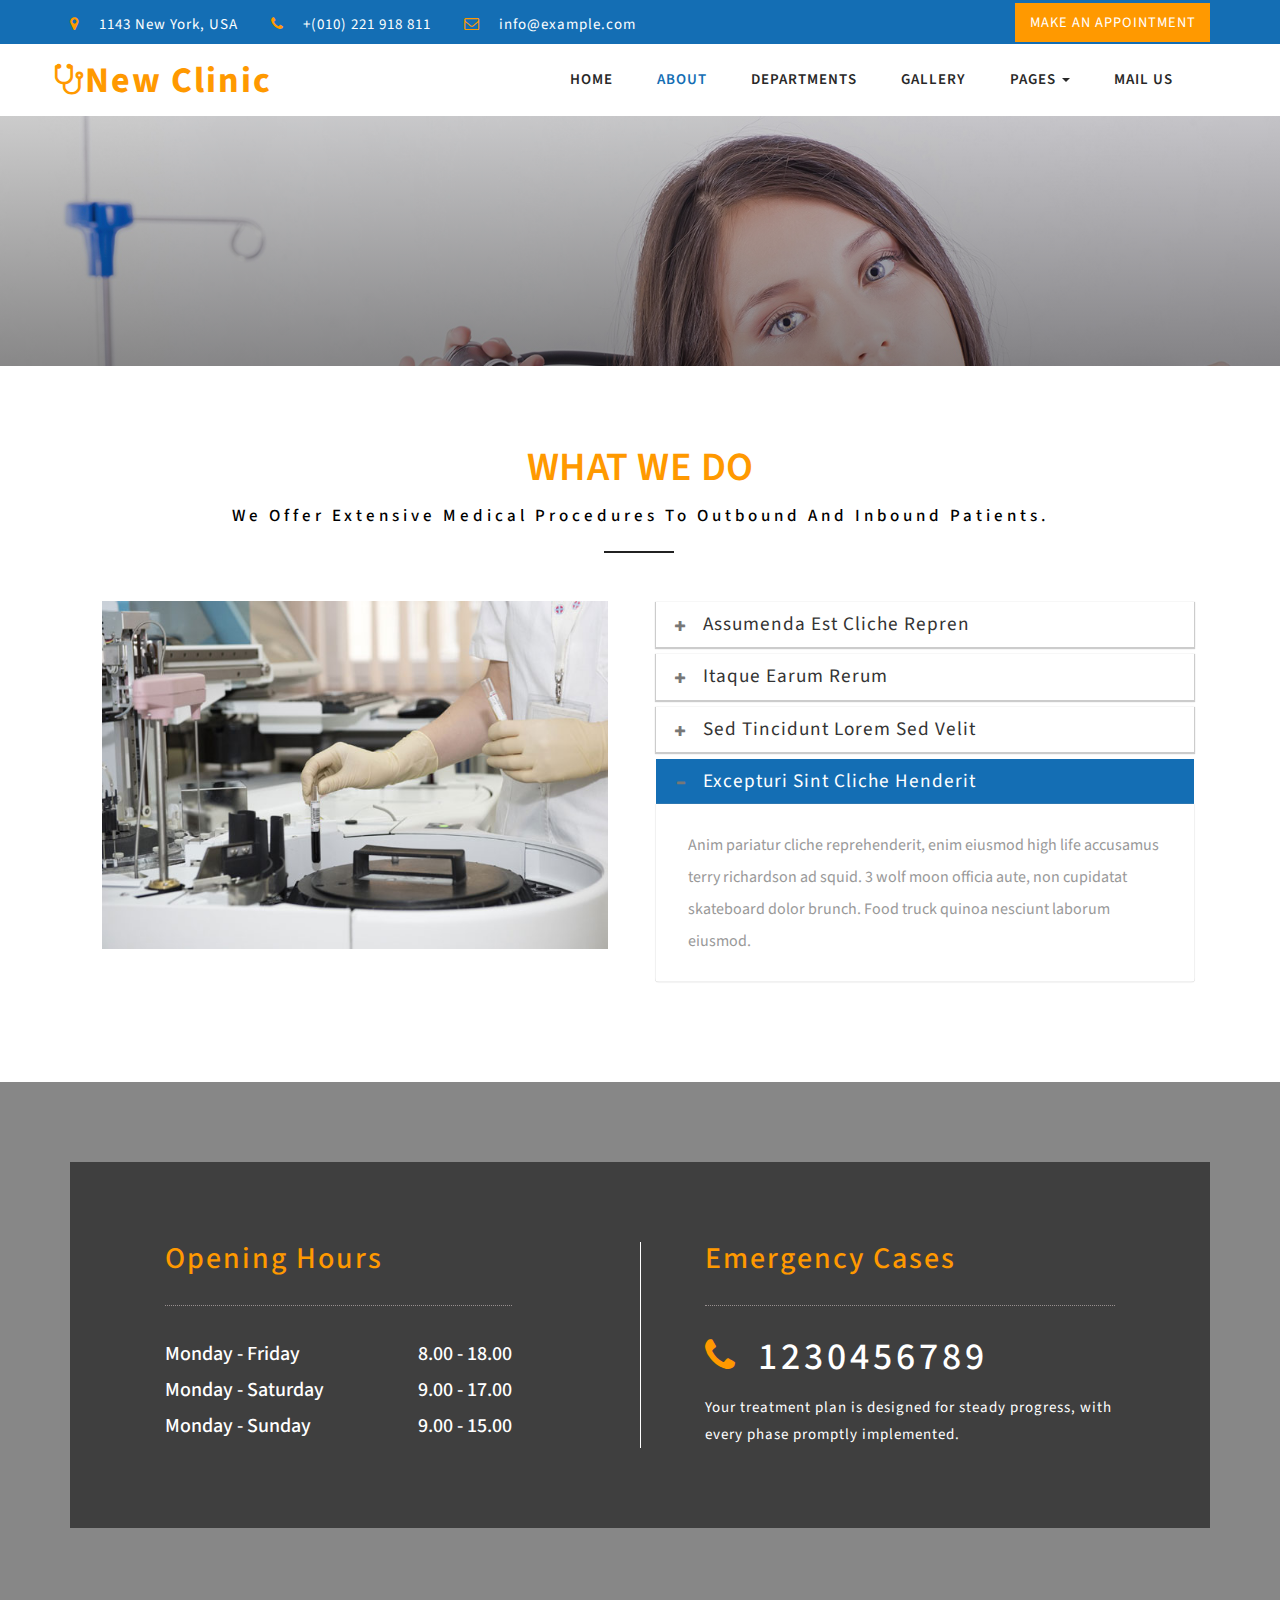
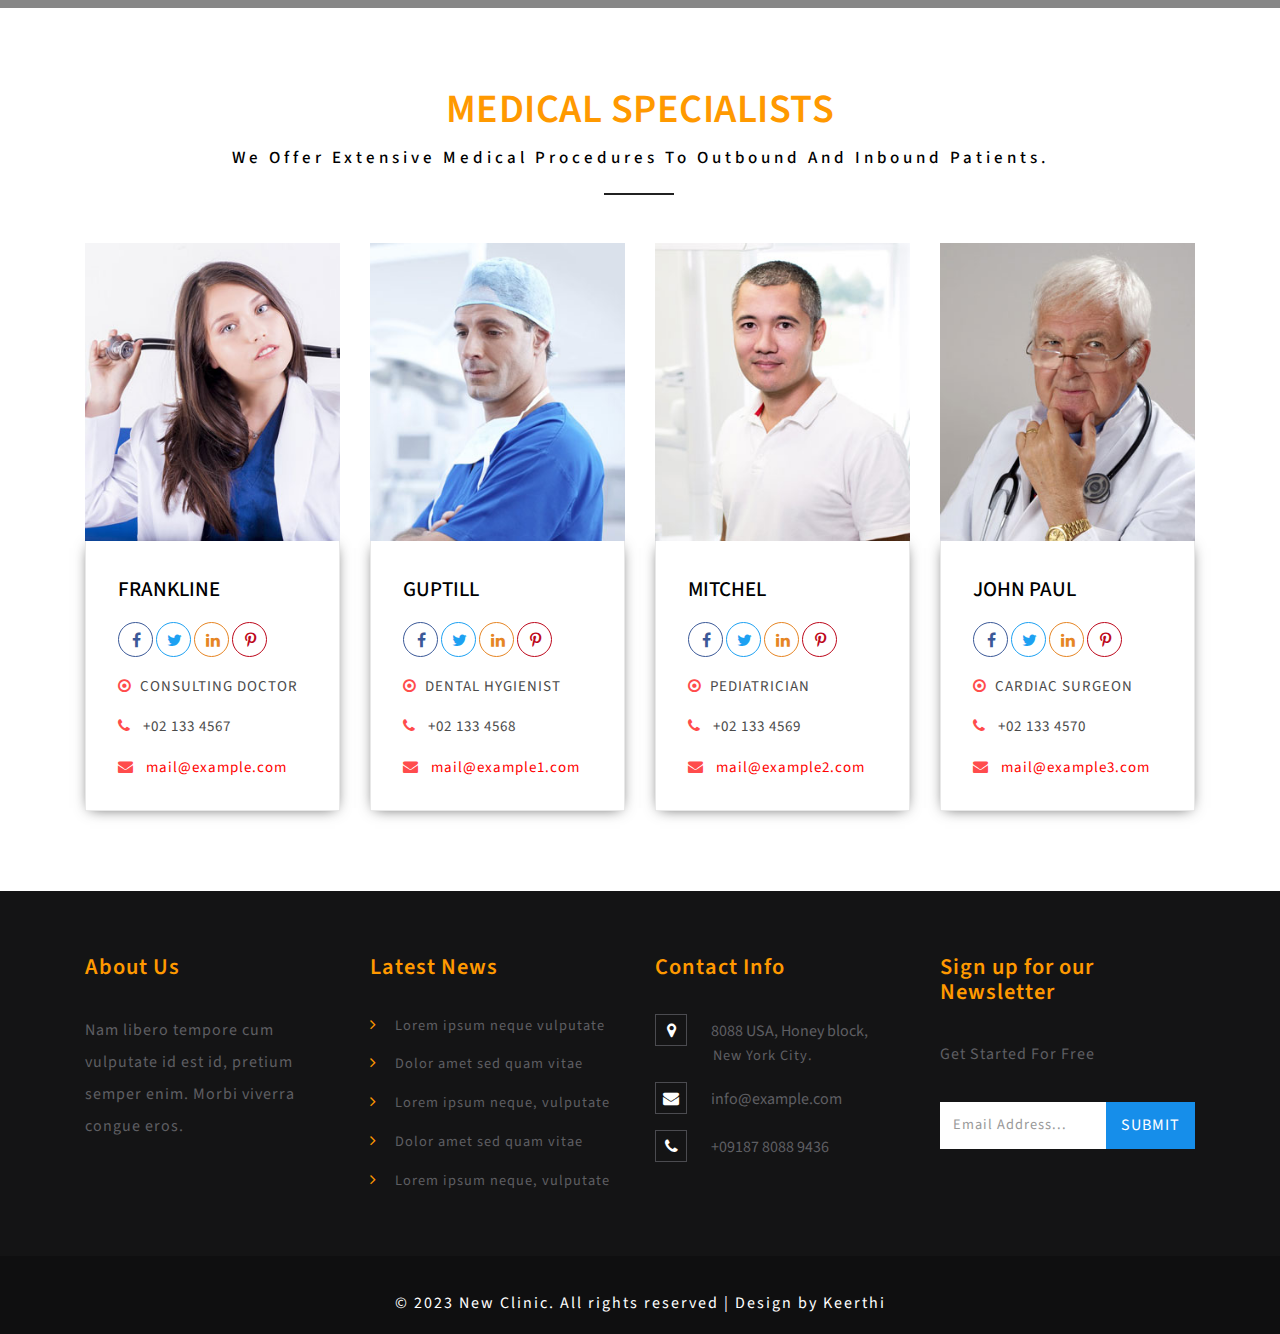
==== about.html @ ebbc2b4e "Add files via upload" ====
<!DOCTYPE html>
<html>

<head>
	<title>New Clinic</title>
	<!--/tags -->
	<meta name="viewport" content="width=device-width, initial-scale=1">
	<meta http-equiv="Content-Type" content="text/html; charset=utf-8" />
	<meta name="keywords" content="New Clinic Responsive web template, Bootstrap Web Templates, Flat Web Templates, Android Compatible web template, 
Smartphone Compatible web template, free webdesigns for Nokia, Samsung, LG, SonyEricsson, Motorola web design" />
	<script type="application/x-javascript">
		addEventListener("load", function () {
			setTimeout(hideURLbar, 0);
		}, false);

		function hideURLbar() {
			window.scrollTo(0, 1);
		}
	</script>
	<!--//tags -->
	<link href="css/bootstrap.css" rel="stylesheet" type="text/css" media="all" />
	<link href="css/style.css" rel="stylesheet" type="text/css" media="all" />
	<link href="css/appointment_style.css" rel="stylesheet" type="text/css" media="all" />
	<link href="css/font-awesome.css" rel="stylesheet">
	<!-- //for bootstrap working -->
	<link href="//fonts.googleapis.com/css?family=Source+Sans+Pro:300,300i,400,400i,600,600i,700" rel="stylesheet">
</head>

<body>
	<!-- header -->
	<div class="header" id="home">
		<div class="top_menu_w3layouts">
<div class="container">
			<div class="header_left">
				<ul>
					<li><i class="fa fa-map-marker" aria-hidden="true"></i> 1143 New York, USA</li>
					<li><i class="fa fa-phone" aria-hidden="true"></i> +(010) 221 918 811</li>
					<li><i class="fa fa-envelope-o" aria-hidden="true"></i> <a href="mailto:info@example.com">info@example.com</a></li>
				</ul>
			</div>
			<div class="header_right">
				<ul class="forms_right">
					<li><a href="appointment.html"> Make an Appointment</a> </li>
				</ul>

			</div>
			<div class="clearfix"> </div>
			</div>
		</div>

		<div class="content white">
			<nav class="navbar navbar-default" role="navigation">
				<div class="container">
					<div class="navbar-header">
						<button type="button" class="navbar-toggle" data-toggle="collapse" data-target="#bs-example-navbar-collapse-1">
					<span class="sr-only">Toggle navigation</span>
					<span class="icon-bar"></span>
					<span class="icon-bar"></span>
					<span class="icon-bar"></span>
				</button>
						<a class="navbar-brand" href="index.html">
							<h1><span class="fa fa-stethoscope" aria-hidden="true"></span>New Clinic </h1>
						</a>
					</div>
					<!--/.navbar-header-->
					<div class="collapse navbar-collapse" id="bs-example-navbar-collapse-1">
						<nav>
							<ul class="nav navbar-nav">
								<li><a href="index.html">Home</a></li>
								<li><a href="about.html" class="active">About</a></li>
								
								<li><a href="departments.html">Departments</a></li>
								<li><a href="gallery.html">Gallery</a></li>
								<li class="dropdown">
									<a href="#" class="dropdown-toggle" data-toggle="dropdown">Pages <b class="caret"></b></a>
									<ul class="dropdown-menu">
										<li><a href="codes.html">Codes</a></li>
										<li class="divider"></li>
										<li><a href="icons.html">Icons</a></li>
										<li class="divider"></li>
										
									</ul>
								</li>
								<li><a href="mail.html">Mail Us</a></li>
							</ul>
						</nav>
					</div>
					<!--/.navbar-collapse-->
					<!--/.navbar-->
				</div>
			</nav>
		</div>
	</div>
	<!-- banner -->
<div class="banner_inner_content_agile_w3l">
	
</div>
	<!--//banner -->
	<!-- about -->
	<div class="about">
		<div class="container">
			<h3 class="heading-agileinfo">What We Do<span>We offer extensive medical procedures to outbound and inbound patients.</span></h3>
			<div class="col-md-6 about-w3right">
				<img src="images/g6.jpg" class="img-responsive" alt="" />
			</div>
			<div class="col-md-6 about-w3left">
				<div class="panel-group" id="accordion" role="tablist" aria-multiselectable="true">
					<div class="panel panel-default">
						<div class="panel-heading" role="tab" id="headingOne">
							<h5 class="panel-title asd">
								<a class="pa_italic collapsed" role="button" data-toggle="collapse" data-parent="#accordion" href="#collapseOne" aria-expanded="false"
								    aria-controls="collapseOne">
								<span class="glyphicon glyphicon-plus" aria-hidden="true"></span><i class="glyphicon glyphicon-minus" aria-hidden="true"></i>assumenda est cliche repren
							</a>
							</h5>
						</div>
						<div id="collapseOne" class="panel-collapse collapse" role="tabpanel" aria-labelledby="headingOne" aria-expanded="false"
						    style="height: 0px;">
							<div class="panel-body panel_text">
								Anim pariatur cliche reprehenderit, enim eiusmod high life accusamus terry richardson ad squid. 3 wolf moon officia aute,
								non cupidatat skateboard dolor brunch. Food truck quinoa nesciunt laborum eiusmod.
							</div>
						</div>
					</div>
					<div class="panel panel-default">
						<div class="panel-heading" role="tab" id="headingTwo">
							<h5 class="panel-title asd">
								<a class="pa_italic collapsed" role="button" data-toggle="collapse" data-parent="#accordion" href="#collapseTwo" aria-expanded="false"
								    aria-controls="collapseTwo">
								<span class="glyphicon glyphicon-plus" aria-hidden="true"></span><i class="glyphicon glyphicon-minus" aria-hidden="true"></i>Itaque earum rerum
							</a>
							</h5>
						</div>
						<div id="collapseTwo" class="panel-collapse collapse" role="tabpanel" aria-labelledby="headingTwo" aria-expanded="false"
						    style="height: 0px;">
							<div class="panel-body panel_text">
								Anim pariatur cliche reprehenderit, enim eiusmod high life accusamus terry richardson ad squid. 3 wolf moon officia aute,
								non cupidatat skateboard dolor brunch. Food truck quinoa nesciunt laborum eiusmod.
							</div>
						</div>
					</div>
					<div class="panel panel-default">
						<div class="panel-heading" role="tab" id="headingThree">
							<h5 class="panel-title asd">
								<a class="pa_italic collapsed" role="button" data-toggle="collapse" data-parent="#accordion" href="#collapseThree" aria-expanded="false"
								    aria-controls="collapseThree">
								<span class="glyphicon glyphicon-plus" aria-hidden="true"></span><i class="glyphicon glyphicon-minus" aria-hidden="true"></i>Sed tincidunt lorem sed velit
							</a>
							</h5>
						</div>
						<div id="collapseThree" class="panel-collapse collapse" role="tabpanel" aria-labelledby="headingThree" aria-expanded="false"
						    style="height: 0px;">
							<div class="panel-body panel_text">
								Anim pariatur cliche reprehenderit, enim eiusmod high life accusamus terry richardson ad squid. 3 wolf moon officia aute,
								non cupidatat skateboard dolor brunch. Food truck quinoa nesciunt laborum eiusmod.
							</div>
						</div>
					</div>
					<div class="panel panel-default">
						<div class="panel-heading" role="tab" id="headingFour">
							<h5 class="panel-title asd">
								<a class="pa_italic" role="button" data-toggle="collapse" data-parent="#accordion" href="#collapseFour" aria-expanded="true"
								    aria-controls="collapseFour">
								<span class="glyphicon glyphicon-plus" aria-hidden="true"></span><i class="glyphicon glyphicon-minus" aria-hidden="true"></i>excepturi sint cliche henderit
							</a>
							</h5>
						</div>
						<div id="collapseFour" class="panel-collapse collapse in" role="tabpanel" aria-labelledby="headingFour" aria-expanded="true">
							<div class="panel-body panel_text">
								Anim pariatur cliche reprehenderit, enim eiusmod high life accusamus terry richardson ad squid. 3 wolf moon officia aute,
								non cupidatat skateboard dolor brunch. Food truck quinoa nesciunt laborum eiusmod.
							</div>
						</div>
					</div>
				</div>
			</div>
			<div class="clearfix"> </div>
		</div>
	</div>
<!-- //about -->
<!-- emergency_cases -->
	<div class="emergency_cases_w3ls">
		<div class="emergency_cases_bt">
			<div class="container">
				<div class="emergency_cases_top">
					<div class="col-md-6 emergency_cases_w3ls_left">
						<h4>Opening Hours</h4>
						<h6>Monday - Friday&nbsp;<span class="eme">8.00 - 18.00</span></h6>
						<h6>Monday - Saturday&nbsp;<span class="eme">9.00 - 17.00</span></h6>
						<h6>Monday - Sunday&nbsp;<span class="eme">9.00 - 15.00</span></h6>
					</div>
					<div class="col-md-6 emergency_cases_w3ls_right">
						<h4>Emergency Cases</h4>
						<h5><i class="fa fa-phone" aria-hidden="true"></i>1230456789</h5>
						<p>Your treatment plan is designed for steady progress, with every phase promptly implemented.</p>
					</div>
					<div class="clearfix"></div>
				</div>
			</div>
		</div>
	</div>
<!-- //emergency_cases -->
<!-- team -->
<div class="team">
	<div class="container">
		<h3 class="heading-agileinfo">Medical Specialists<span>We offer extensive medical procedures to outbound and inbound patients.</span></h3>
		<div class="teamgrids">
			<div class="col-md-3 teamgrid1">
				<img src="images/t1.jpg" class="img-responsive" alt="" />
				<div class="teaminfo">
					<h3>Frankline</h3>
					<div class="team-social">
						<a href="#"><i class="fa fa-facebook"></i></a>
						<a href="#"><i class="fa fa-twitter"></i></a>
						<a href="#"><i class="fa fa-linkedin"></i></a>
						<a href="#"><i class="fa fa-pinterest-p"></i></a>
					</div>
					<p><i class="fa fa-dot-circle-o" aria-hidden="true"></i>CONSULTING DOCTOR</p>
					<p><i class="fa fa-phone" aria-hidden="true"></i> +02 133 4567</p>
					<p><i class="fa fa-envelope" aria-hidden="true"></i><a href="mailto:info@example.com"> mail@example.com</a></p>
				</div>
			</div>
			<div class="col-md-3 teamgrid1">
				<img src="images/t2.jpg" class="img-responsive" alt="" />
				<div class="teaminfo">
					<h3>Guptill</h3>
					<div class="team-social">
						<a href="#"><i class="fa fa-facebook"></i></a>
						<a href="#"><i class="fa fa-twitter"></i></a>
						<a href="#"><i class="fa fa-linkedin"></i></a>
						<a href="#"><i class="fa fa-pinterest-p"></i></a>
					</div>
					<p><i class="fa fa-dot-circle-o" aria-hidden="true"></i>DENTAL HYGIENIST</p>
					<p><i class="fa fa-phone" aria-hidden="true"></i> +02 133 4568</p>
					<p><i class="fa fa-envelope" aria-hidden="true"></i><a href="mailto:info@example.com"> mail@example1.com</a></p>
				</div>
			</div>
			<div class="col-md-3 teamgrid1">
				<img src="images/t3.jpg" class="img-responsive" alt="" />
				<div class="teaminfo">
					<h3>Mitchel</h3>
					<div class="team-social">
						<a href="#"><i class="fa fa-facebook"></i></a>
						<a href="#"><i class="fa fa-twitter"></i></a>
						<a href="#"><i class="fa fa-linkedin"></i></a>
						<a href="#"><i class="fa fa-pinterest-p"></i></a>
					</div>
					<p><i class="fa fa-dot-circle-o" aria-hidden="true"></i>PEDIATRICIAN</p>
					<p><i class="fa fa-phone" aria-hidden="true"></i> +02 133 4569</p>
					<p><i class="fa fa-envelope" aria-hidden="true"></i><a href="mailto:info@example.com"> mail@example2.com</a></p>
				</div>
			</div>
			<div class="col-md-3 teamgrid1">
				<img src="images/t4.jpg" class="img-responsive" alt="" />
				<div class="teaminfo">
					<h3>John Paul</h3>
					<div class="team-social">
						<a href="#"><i class="fa fa-facebook"></i></a>
						<a href="#"><i class="fa fa-twitter"></i></a>
						<a href="#"><i class="fa fa-linkedin"></i></a>
						<a href="#"><i class="fa fa-pinterest-p"></i></a>
					</div>
					<p><i class="fa fa-dot-circle-o" aria-hidden="true"></i>CARDIAC SURGEON</p>
					<p><i class="fa fa-phone" aria-hidden="true"></i> +02 133 4570</p>
					<p><i class="fa fa-envelope" aria-hidden="true"></i><a href="mailto:info@example.com"> mail@example3.com</a></p>
				</div>
			</div>
			<div class="clearfix"></div>
		</div>
	</div>
</div>
<!-- //team -->
<!-- footer -->
	<div class="footer_top_agile_w3ls">
		<div class="container">
			<div class="col-md-3 footer_grid">
				<h3>About Us</h3>
				<p>Nam libero tempore cum vulputate id est id, pretium semper enim. Morbi viverra congue eros.

				</p>
				
			</div>
			<div class="col-md-3 footer_grid">
				<h3>Latest News</h3>
				<ul class="footer_grid_list">
					<li><i class="fa fa-angle-right" aria-hidden="true"></i>
						<a href="#" data-toggle="modal" data-target="#myModal">Lorem ipsum neque vulputate </a>
					</li>
					<li><i class="fa fa-angle-right" aria-hidden="true"></i>
						<a href="#" data-toggle="modal" data-target="#myModal">Dolor amet sed quam vitae</a>
					</li>
					<li><i class="fa fa-angle-right" aria-hidden="true"></i>
						<a href="#" data-toggle="modal" data-target="#myModal">Lorem ipsum neque, vulputate </a>
					</li>
					<li><i class="fa fa-angle-right" aria-hidden="true"></i>
						<a href="#" data-toggle="modal" data-target="#myModal">Dolor amet sed quam vitae</a>
					</li>
					<li><i class="fa fa-angle-right" aria-hidden="true"></i>
						<a href="#" data-toggle="modal" data-target="#myModal">Lorem ipsum neque, vulputate </a>
					</li>
				</ul>
			</div>
			<div class="col-md-3 footer_grid">
				<h3>Contact Info</h3>
				<ul class="address">
					<li><i class="fa fa-map-marker" aria-hidden="true"></i>8088 USA, Honey block, <span>New York City.</span></li>
					<li><i class="fa fa-envelope" aria-hidden="true"></i><a href="mailto:info@example.com">info@example.com</a></li>
					<li><i class="fa fa-phone" aria-hidden="true"></i>+09187 8088 9436</li>
				</ul>
			</div>
			<div class="col-md-3 footer_grid ">
				<h3>Sign up for our Newsletter</h3>
				<p>Get Started For Free</p>
				<div class="footer_grid_right">

					<form action="#" method="post">
						<input type="email" name="Email" placeholder="Email Address..." required="">
						<input type="submit" value="Submit">
					</form>
				</div>
			</div>
			<div class="clearfix"> </div>

		</div>
	</div>
	<div class="footer_wthree_agile">
		<p>© 2023 New Clinic. All rights reserved | Design by Keerthi </p>


	</div>
<!-- //footer -->
<!-- bootstrap-modal-pop-up -->
	<div class="modal video-modal fade" id="myModal" tabindex="-1" role="dialog" aria-labelledby="myModal">
		<div class="modal-dialog" role="document">
			<div class="modal-content">
				<div class="modal-header">
					New Clinic
					<button type="button" class="close" data-dismiss="modal" aria-label="Close"><span aria-hidden="true">&times;</span></button>						
				</div>
					<div class="modal-body">
						<img src="images/g7.jpg" alt=" " class="img-responsive" />
						<p>Ut enim ad minima veniam, quis nostrum 
							exercitationem ullam corporis suscipit laboriosam, 
							nisi ut aliquid ex ea commodi consequatur? Quis autem 
							vel eum iure reprehenderit qui in ea voluptate velit 
							esse quam nihil molestiae consequatur, vel illum qui 
							dolorem eum fugiat quo voluptas nulla pariatur.
							<i>" Quis autem vel eum iure reprehenderit qui in ea voluptate velit 
								esse quam nihil molestiae consequatur.</i></p>
					</div>
			</div>
		</div>
	</div>
<!-- //bootstrap-modal-pop-up --> 
<!-- js -->
	<script type="text/javascript" src="js/jquery-2.1.4.min.js"></script>
	<script>
		$('ul.dropdown-menu li').hover(function () {
			$(this).find('.dropdown-menu').stop(true, true).delay(200).fadeIn(500);
		}, function () {
			$(this).find('.dropdown-menu').stop(true, true).delay(200).fadeOut(500);
		});
	</script>
	<script type="text/javascript" src="js/bootstrap.js"></script>
</body>

</html>
---- css/style.css ----
/*--
Author: W3layouts
Author URL: http://w3layouts.com
License: Creative Commons Attribution 3.0 Unported
License URL: http://creativecommons.org/licenses/by/3.0/
--*/
html,
body {
	margin: 0;
	font-size: 100%;
	background: #fff;
	font-family: 'Source Sans Pro', sans-serif;
}

body a {
	text-decoration: none;
	transition: 0.5s all;
	-webkit-transition: 0.5s all;
	-moz-transition: 0.5s all;
	-o-transition: 0.5s all;
	-ms-transition: 0.5s all;
}

a:hover {
	text-decoration: none;
}

input[type="button"],
input[type="submit"] {
	transition: 0.5s all;
	-webkit-transition: 0.5s all;
	-moz-transition: 0.5s all;
	-o-transition: 0.5s all;
	-ms-transition: 0.5s all;
}

h1,
h2,
h3,
h4,
h5,
h6 {
	margin: 0;
	font-family: 'Source Sans Pro', sans-serif;
}

p {
	letter-spacing: 1px;
	font-size: 1em;
	line-height: 1.9em;
	color: #555;
}

ul {
	margin: 0;
	padding: 0;
}

label {
	margin: 0;
}


/*-- header --*/
/*-- bootstrap-modal-pop-up --*/
.modal-header {
    font-size: 2em;
    color: #ff9900;
    text-align: center;
    text-transform: uppercase;
    border: 1px solid #fff;
	font-weight:600;
	letter-spacing:4px;
}
.close {
    opacity: 1;
}
.modal-body p {
    color: #999;
    text-align: left;
	padding:2em 2em 1em;
	margin: 0 !important;
	line-height:2em;
    font-size: 14px;
}
.modal-body p i {
    display: block;
    margin: 1em 0;
    color: #212121;
}
.modal-body {
    padding:0;
}
.modal-body img {
    padding: 0em 2em 0 2em;
}
.modal-content {
    border-radius: 0;
}
button.close {
    font-size: 1.5em;
    color:#000;
	outline: none;
}
/*-- //bootstrap-modal-pop-up --*/

/*--header--*/

.header_left {
	float: left;
	margin: .3em 0 0;
}

.header_left ul li {
	display: inline-block;
	margin-right: 2em;
	font-size: 15px;
	color: #fcfeff;
	letter-spacing: 1px;
}

.header_left ul li i {
	padding-right: 1em;
	color: #ff9900;
}

.header_left ul li a {
	font-size: 15px;
	color: #fcfeff;
	text-decoration: none;
}

.header_left ul li a:hover {
	color: #ff9900;
}

.header_right {
	float: right;
}

ul.forms_right {
	float: right;
	margin-top: 3px;
}

ul.forms_right {
	float: right;
}

ul.forms_right li a {
	background: #ff9900;
	color: #fff;
	font-size: 0.9em;
	padding: 0.6em 1em;
	text-transform: uppercase;
	letter-spacing: 1px;
}

ul.forms_right li a:hover {
	background: #fba82b;
}

ul.forms_right li a.active {
	background: #168eea;
}

ul.forms_right li {
	display: inline-block;
	list-style: none;
}

.top_menu_w3layouts {
	padding: 0.5em 0em;
	background: #146eb4;
}

.content {
	margin: 0;
	padding: 0px;
}

.content p:last-child {
	margin: 0;
}

.content a.button {
	display: inline-block;
	padding: 10px 20px;
	background: #ff0;
	color: #000;
	text-decoration: none;
}

.content a.button:hover {
	background: #000;
	color: #ff0;
}

.content.title {
	position: relative;
	background: #333;
}

.navbar-nav {
	float: right;
	margin: 0;
}

.content.title h1 span.demo {
	display: inline-block;
	font-size: .5em;
	padding: 10px;
	background: #fff;
	color: #333;
	vertical-align: top;
}

.content.title .back-to-article {
	position: absolute;
	bottom: -20px;
	left: 20px;
}

.content.title .back-to-article a {
	padding: 10px 20px;
	background: #168eea;
	color: #fff;
	text-decoration: none;
}

.content.title .back-to-article a:hover {
	background: #168eea;
}

.content.title .back-to-article a i {
	margin-left: 5px;
}

.content.white {
	background: #fff;
}

.content.black {
	background: #000;
}

.content.black p {
	color: #999;
}

.content.black p a {
	color: #08c;
}

.navbar {
	position: relative;
	min-height: 50px;
	margin-bottom: 0!important;
	border: 1px solid transparent;
}

.navbar-default {
    background-color: #fff;
    border-color: #fff;
    padding: 10px 0;
}
.navbar-brand {
	float: left;
	padding: 0!important;
	font-size: 18px;
	line-height: 0px!important;
	height: 0px!important;
	
}

.navbar-default a.navbar-brand h1 {
    color: #ff9900;
    font-weight: 700;
    margin-top: 6px;
    letter-spacing: 2px;
}

.navbar-default .navbar-nav>li>a {
    color: #282828;
    letter-spacing: 1px;
    font-weight: 600;
    text-transform: uppercase;
    font-size: 15px;
    padding: 15px 17px;
}

.navbar-nav>li>a.active {
	color: #146eb4;
	background: none;
}

.navbar-default .navbar-nav>.open>a,
.navbar-default .navbar-nav>.open>a:hover,
.navbar-default .navbar-nav>.open>a:focus {
	color: #146eb4;
	background: none;
}

.navbar-default .navbar-nav>li>a:hover,
.navbar-default .navbar-nav>li>a:focus {
	color: #146eb4;
	background: none;
}

.navbar-default .navbar-brand label {
	color: #36a1f3;
	display: block;
	font-size: 0.3em;
	text-align: center;
	letter-spacing: 1px;
	text-shadow: 0 1px 2px rgba(47, 47, 47, 0.2);
	font-weight: 600;
	text-transform: uppercase;
    letter-spacing: 2px;
}

.navbar-default .navbar-toggle:hover,
.navbar-default .navbar-toggle:focus {
	background-color: #111;
}

.navbar-default .navbar-toggle .icon-bar {
   background-color: #ffffff;
}

.navbar-default .navbar-nav>.active>a:before {
	background: #168eea;
	transform: translateX(0);
	-webkit-transform: translateX(0);
	-moz-transform: translateX(0);
	-o-transform: translateX(0);
	-ms-transform: translateX(0);
}

.navbar-toggle {
	position: relative;
	float: right;
	margin-right: 0;
	padding: 9px 10px;
	margin-top: 8px;
	margin-bottom: 8px;
	background-color: #282828;
	background-image: none;
	border: 1px solid transparent;
	border-radius: 0;
}

.navbar-default .navbar-nav>.active>a,
.navbar-default .navbar-nav>.active>a:hover,
.navbar-default .navbar-nav>.active>a:focus {
	color: #146eb4;
    background: none;
}

.navbar-nav>li {
	float: left;
	margin: 0 5px;
}

.navbar-default .navbar-toggle {
	border-color: #202020;
}

.dropdown-menu .divider {
	height: 0;
	margin: 0;
	overflow: none;
	background: none;
}

.dropdown-menu .divider {
	border-bottom: 1px solid #E8E7EC;
	padding: 0px 0;
}

.main-content {
	padding: 3em 0;
}

.dropdown-menu {
	min-width: 150px;
}

ul.dropdown-menu.sub-menu {
	min-width: 130px;
	top: 77px;
	left: 148px;
	-webkit-animation: fadeinleft 600ms ease-in-out;
	-moz-animation: fadeinleft 600ms ease-in-out;
	-o-animation: fadeinleft 600ms ease-in-out;
	-ms-animation: fadeinleft 600ms ease-in-out;
	animation: fadeinleft 600ms ease-in-out;
}

ul.dropdown-menu:hover a.s-menu {
	background: #373738;
	color: #fff;
}

.dropdown-menu.columns-2 {
	min-width: 400px;
}

.dropdown-menu.columns-3 {
	min-width: 600px;
}

.dropdown-menu li a {
	padding: 8px 15px;
	font-weight: 400;
	letter-spacing: 1px;
}

.dropdown-menu {
	border-radius: 0px;
}

.multi-column-dropdown {
	list-style: none;
}

.multi-column-dropdown li a {
	display: block;
	clear: both;
	line-height: 1.428571429;
	color: #333;
	white-space: normal;
}

.dropdown-menu>li>a:hover,
.dropdown-menu>li>a:focus {
	color: #168eea;
	text-decoration: none;
	background-color: #f5f5f5;
}

.multi-column-dropdown li a:hover {
	text-decoration: none;
	color: #168eea;
	background: none;
}

b.fa.fa-caret-right {
	vertical-align: middle;
	margin-left: 2em;
}

@media (max-width:767px) {
	.dropdown-menu.multi-column {
		min-width: 240px !important;
		overflow-x: hidden;
	}
	.navbar-nav {
		float: left;
		margin: 0;
		margin-left: 0em;
		width: 100%;
		background: #eee;
		margin-top: 1em;
	}
}


/*-- banner --*/

.carousel .item {
	background: -webkit-linear-gradient(rgba(23, 22, 23, 0.2), rgba(23, 22, 23, 0.5)), url(../images/2.jpg) no-repeat;
	background: -moz-linear-gradient(rgba(23, 22, 23, 0.2), rgba(23, 22, 23, 0.5)), url(../images/2.jpg) no-repeat;
	background: -ms-linear-gradient(rgba(23, 22, 23, 0.2), rgba(23, 22, 23, 0.5)), url(../images/2.jpg) no-repeat;
	background: linear-gradient(rgba(23, 22, 23, 0.2), rgba(23, 22, 23, 0.5)), url(../images/2.jpg) no-repeat;
	background-size: cover;
}

.carousel .item.item2 {
	background: -webkit-linear-gradient(rgba(23, 22, 23, 0.2), rgba(23, 22, 23, 0.5)), url(../images/1.jpg) no-repeat;
	background: -moz-linear-gradient(rgba(23, 22, 23, 0.2), rgba(23, 22, 23, 0.5)), url(../images/1.jpg) no-repeat;
	background: -ms-linear-gradient(rgba(23, 22, 23, 0.2), rgba(23, 22, 23, 0.5)), url(../images/1.jpg) no-repeat;
	background: linear-gradient(rgba(23, 22, 23, 0.2), rgba(23, 22, 23, 0.5)), url(../images/1.jpg) no-repeat;
	background-size: cover;
}

.carousel .item.item3 {
	background: -webkit-linear-gradient(rgba(23, 22, 23, 0.2), rgba(23, 22, 23, 0.5)), url(../images/3.jpg) no-repeat;
	background: -moz-linear-gradient(rgba(23, 22, 23, 0.2), rgba(23, 22, 23, 0.5)), url(../images/3.jpg) no-repeat;
	background: -ms-linear-gradient(rgba(23, 22, 23, 0.2), rgba(23, 22, 23, 0.5)), url(../images/3.jpg) no-repeat;
	background: linear-gradient(rgba(23, 22, 23, 0.2), rgba(23, 22, 23, 0.5)), url(../images/3.jpg) no-repeat;
	background-size: cover;
}

.carousel .item.item4 {
	background: -webkit-linear-gradient(rgba(23, 22, 23, 0.2), rgba(23, 22, 23, 0.5)), url(../images/4.jpg) no-repeat;
	background: -moz-linear-gradient(rgba(23, 22, 23, 0.2), rgba(23, 22, 23, 0.5)), url(../images/4.jpg) no-repeat;
	background: -ms-linear-gradient(rgba(23, 22, 23, 0.2), rgba(23, 22, 23, 0.5)), url(../images/4.jpg) no-repeat;
	background: linear-gradient(rgba(23, 22, 23, 0.2), rgba(23, 22, 23, 0.5)), url(../images/4.jpg) no-repeat;
	background-size: cover;
}

.carousel .item.item5 {
	background: -webkit-linear-gradient(rgba(23, 22, 23, 0.2), rgba(23, 22, 23, 0.5)), url(../images/4.jpg) no-repeat;
	background: -moz-linear-gradient(rgba(23, 22, 23, 0.2), rgba(23, 22, 23, 0.5)), url(../images/4.jpg) no-repeat;
	background: -ms-linear-gradient(rgba(23, 22, 23, 0.2), rgba(23, 22, 23, 0.5)), url(../images/4.jpg) no-repeat;
	background: linear-gradient(rgba(23, 22, 23, 0.2), rgba(23, 22, 23, 0.5)), url(../images/4.jpg) no-repeat;
	background-size: cover;
}

.carousel-caption h2,
.carousel-caption h3 {
	font-size: 3em;
	font-weight: 100;
	letter-spacing: 2px;
	text-transform: uppercase;
}

.carousel-caption h2 span, .carousel-caption h3 span {
    font-weight: 700;
    color: #ff9900;
}

.carousel-caption p {
	letter-spacing: 7px;
	font-size: 1.1em;
	font-weight: 300;
	color: #fff;
	margin: 1em 0 1em 0;
}
.carousel-caption h6 {
    font-size: 17px;
    line-height: 1.8em;
    margin: 0 auto;
    width: 76%;
    letter-spacing: 2px;
}
.carousel-caption a {
	color: #fff;
	letter-spacing: 1px;
	padding: 11px 20px;
	background: none;
	font-size: 0.9em;
	border-radius: 0;
	border: 1px solid #fff;
}

.carousel-caption a:hover {
	background: #ff9900;
	border: 1px solid #ff9900;
}

.codes {
	padding: 5em 0;
	background: #fff;
}

.codes.agileitsbg2 {
	background: #E74C3C;
	background-image: -webkit-linear-gradient(#ff9d2f, #ff6126);
	background-image: -moz-linear-gradient(#ff9d2f, #ff6126);
	background-image: -ms-linear-gradient(#ff9d2f, #ff6126);
	background-image: linear-gradient(#ff9d2f, #ff6126);
	padding-bottom: 10em;
}

.codes.agileitsbg3 {
	background: #3498DB;
	padding-bottom: 10em;
}

.codes.agileitsbg4 {
	background: #2ECC71;
	padding-bottom: 10em;
}

.carousel.slide.grid_3.grid_4 {
	border-top: 10px solid #3ACFD5;
	border-bottom: 10px solid #3a4ed5;
	-webkit-box-sizing: border-box;
	-moz-box-sizing: border-box;
	box-sizing: border-box;
	background-position: 0 0, 100% 0;
	background-repeat: no-repeat;
	-webkit-background-size: 10px 100%;
	-moz-background-size: 10px 100%;
	background-size: 10px 100%;
	background-image: url([data-uri]Ã¢â‚¬Â¦0iMSIgaGVpZ2h0PSIxIiBmaWxsPSJ1cmwoI2xlc3NoYXQtZ2VuZXJhdGVkKSIgLz48L3N2Zz4=), url([data-uri]Ã¢â‚¬Â¦0iMSIgaGVpZ2h0PSIxIiBmaWxsPSJ1cmwoI2xlc3NoYXQtZ2VuZXJhdGVkKSIgLz48L3N2Zz4=);
	background-image: -webkit-linear-gradient(top, #3acfd5 0%, #3a4ed5 100%), -webkit-linear-gradient(top, #3acfd5 0%, #3a4ed5 100%);
	background-image: -moz-linear-gradient(top, #3acfd5 0%, #3a4ed5 100%), -moz-linear-gradient(top, #3acfd5 0%, #3a4ed5 100%);
	background-image: -o-linear-gradient(top, #3acfd5 0%, #3a4ed5 100%), -o-linear-gradient(top, #3acfd5 0%, #3a4ed5 100%);
	background-image: linear-gradient(to bottom, #3acfd5 0%, #3a4ed5 100%), linear-gradient(to bottom, #3acfd5 0%, #3a4ed5 100%);
}

.carousel-indicators {
	bottom: 5%;
	left: 50%;
}

.carousel-caption {
	position: inherit;
	min-height: 680px!important;
	padding-top: 15em;
	text-align: center;
}

.carousel-control {
	line-height: 32em;
}


/*-- //banner --*/
/* about */
.heading-agileinfo {
    font-weight: 600;
    letter-spacing: .5px;
    font-size: 40px;
    margin-bottom: 1.9em;
    text-align: center;
    color: #ff9900;
    text-transform: uppercase;
    position: relative;
    margin-top: 0;
}
.heading-agileinfo span {
    display: block;
    font-size: 17px!important;
    margin-top: 1em;
    letter-spacing: 4px;
    text-transform: capitalize;
    color: #000000;
    font-weight: 500;
}
.heading-agileinfo span:after {
    content: '';
    background: #212121;
    height: 2px;
    width: 70px;
    position: absolute;
    top: 132%;
    right: 47%;
}
a.wthree-.about-link {
    color: #fff;
    border: 1px solid #03afdd;
    background: #03afdd;
    border-radius: 0;
    padding: 0.5em 2.5em;
    outline: none;
    font-size: 1em;
    margin: 4% auto 0;
    font-weight: 600;
    letter-spacing: 4px;
    display: inline-block;
    text-transform: uppercase;
}

.agileits-about-grid p {
    width: 80%;
    margin: 0 auto;
    font-size: 15px;
    line-height: 1.8em;
    color: #999;
}
.agileits-about-grid1 {
    /* border: 1px solid #000; */
    background: #00e6ff;
}
.agileits-about-grid2 {
    /* border: 1px solid #000; */
    border-left: none;
    border-right: none;
    background: #c13737;
}
.agileits-about-grid3 {
    /* border: 1px solid #000; */
    background: #9300ff;
}
.agile-about{
	padding:5em 0;
}

/* //about */


/* about-bottom */
.agileits-about-btm {
    padding: 0em 0;
}
.ab1 {
    padding: 2em;
}
.ab1 span {
    color: #000;
    font-size: 2em;
}
h4.agileinfo-head {
    color:#ff9900;
    text-transform: capitalize;
    font-weight: 600;
    margin: 0.7em 0;
    font-size: 1.8em;
}

.ab1 h5 {
    color: #000;
    font-size: 1em;
    text-transform: uppercase;
    font-weight: 600;
    margin: 1em 0 0.2em;
}
.ab1 p {
    color: #fff;
    font-size: 15px;
    line-height: 1.8em;
    margin: 10px 0 0;
}


/* //about-bottom */
.emergency_cases_w3ls{
    text-align: center;
    background: url(../images/1.jpg) no-repeat 0px 0px;
    background-size: cover;
    -webkit-background-size: cover;
    -moz-background-size: cover;
    -o-background-size: cover;
    -ms-background-size: cover;
	background-attachment:fixed;
}
.emergency_cases_bt {
    background: rgba(0, 0, 0, 0.47);
	padding: 5em 0;
}
.emergency_cases_w3ls h4 {
    font-size: 30px;
    color: #ff9900;
    letter-spacing: 2px;
    text-align: left;
    margin-bottom: 1em;
    padding-bottom: 1em;
    border-bottom: 1px dotted #968e8e;
}
.emergency_cases_w3ls h6 {
    font-size: 20px;
    color: #fff;
    text-align: left;
    line-height: 36px;
}
.emergency_cases_w3ls_right i {
    padding-right: 0.5em;
    color: #ff9900;
}
span.eme {
    float: right;
}
.emergency_cases_w3ls p {
    font-size: 15px;
    text-align: left;
    line-height: 1.8em;
    color: #fff;
	margin-top:1em;
}
.emergency_cases_w3ls_right {
    padding-left: 4em;
    border-left: 1px solid #fff;
}
.emergency_cases_top {
    padding: 5em;
    background: rgba(0, 0, 0, 0.53);
}
.emergency_cases_w3ls_left {
    padding-right: 8em;
}
.emergency_cases_w3ls_right {
    padding-left: 4em;
}
.emergency_cases_w3ls h5 {
    font-size: 38px;
    text-align: left;
    color: #fff;
    letter-spacing: 4px;
}
/* services */
.heading h3 {
    font-size: 45px;
	text-align:center;
    text-transform: uppercase;
    color: #000;
}
.heading p {
    text-align: center;
    color: #000;
    line-height: 26px;
    width: 60%;
    margin: 0 auto;
    margin-bottom: 50px;
}
.grid1 {
    text-align: center;
    background: #e0e0e0;
    background: #ffc107;
	background:#fff;
    padding: 25px 40px;
    -webkit-box-shadow: 0 0 40px #aaa;
    -moz-box-shadow: 0 0 40px #aaa;
    box-shadow: 0 0 40px #aaa;
    -webkit-transition: all 0.5s;
    -moz-transition: all 0.5s;
    transition: all 0.5s;
    -o-transition: all 0.5s;
    -ms-transition: all 0.5s;
	-webkit-box-shadow:0px 1px 8px 0px rgba(158, 158, 158, 0.75);
	-moz-box-shadow:0px 1px 8px 0px rgba(158, 158, 158, 0.75);
	box-shadow:0px 1px 8px 0px rgba(158, 158, 158, 0.75);
}
.grid1:hover {
    background: #12ccc3;
}
.grid1 h4 {
    font-size: 20px;
    text-transform: uppercase;
    margin: 25px 0 20px;
    color: #ff9900;
    font-weight: 600;
}
.grid1 p {
    font-size: 14px;
    letter-spacing: .5px;
    color: #6b6b6b;
}
.services {
    padding: 5em 0;
}
.services .heading h3 ,.services .heading p{
    color: #fff;
}
.services-top-grids {
    margin-bottom: 30px;
}
.grid1 i.fa {
    font-size: 40px;
    color: #146eb4;
}
/* //services */
/*-- /testimonials --*/

.carousel.slide.two .item {
	background: none!important;
}

.tesimonials {
	text-align: center;
    background: url(../images/3.jpg) no-repeat 0px 0px;
    background-size: cover;
    -webkit-background-size: cover;
    -moz-background-size: cover;
    -o-background-size: cover;
    -ms-background-size: cover;
    background-attachment: fixed;
    
}
.tesimonials_tp {
    background: rgba(0, 0, 0, 0.47);
	padding: 5em 0;
}
#quote-carousel {
    margin-bottom: 0;
    padding: 40px 40px 30px 40px;
    background: rgba(41, 41, 41, 0.73);
}


/* Control buttons  */

#quote-carousel .carousel-control {
	background: none;
	color: #fff;
	font-size: 2em;
	text-shadow: none;
	margin-top: 0px;
	line-height: 280px;
}


/* Previous button  */

#quote-carousel .carousel-control.left {
	left: -116px;
}


/* Next button  */

#quote-carousel .carousel-control.right {
	right: -116px !important;
}


/* Changes the position of the indicators */

#quote-carousel .carousel-indicators {
	left: 34%;
	top: auto;
	bottom: -26px;
	margin-right: -19px;
}


/* Changes the color of the indicators */

#quote-carousel .carousel-indicators li {
	background: #ff9900;
	width: 12px;
	height: 12px;
	margin: 0 2px;
}

#quote-carousel .carousel-indicators .active {
	background: #fff;
	width: 12px;
	height: 12px;
}

#quote-carousel img {
	box-shadow: 0 1px 2px 1px rgba(0, 0, 0, 0.1);
	-webkit-box-shadow: 0 1px 2px 1px rgba(0, 0, 0, 0.1);
	-moz-box-shadow: 0 1px 2px 1px rgba(0, 0, 0, 0.1);
	-o-box-shadow: 0 1px 2px 1px rgba(0, 0, 0, 0.1);
	border-radius: 50%;
	-webkit-border-radius: 50%;
	-o-border-radius: 50%;
	-moz-border-radius: 50%;
}


/* End carousel */

.item blockquote {
	border-left: none;
	margin: 0;
}

.item blockquote img {
	margin-bottom: 10px;
}

.item blockquote p:before {
	content: "\f10d";
	font-family: 'Fontawesome';
	float: left;
	margin-right: 10px;
	color: #ff9900;
	font-size: 2em;
}
h3.heading-agileinfo.te {
    color: #fff;
}
.test_img_info p {
	color: #fff;
	margin-bottom: 1em;
}

.test_img_info h6 {
	color: #ff9900;
	font-size: 1.1em;
	font-weight: 600;
	margin-bottom: 2em;
}


/**
  MEDIA QUERIES
*/


/* Small devices (tablets, 768px and up) */

@media (min-width: 768px) {
	#quote-carousel {
		margin-bottom: 0;
		padding: 40 40px 30px 40px;
	}
}


/* Small devices (tablets, up to 768px) */

@media (max-width: 768px) {
	/* Make the indicators larger for easier clicking with fingers/thumb on mobile */
	#quote-carousel .carousel-indicators {
		bottom: -20px !important;
	}
	#quote-carousel .carousel-indicators li {
		display: inline-block;
		margin: 0px 5px;
		width: 15px;
		height: 15px;
	}
	#quote-carousel .carousel-indicators li.active {
		margin: 0px 5px;
		width: 20px;
		height: 20px;
	}
}


/*-- //testimonials --*/
/*-- /grid_info --*/

.grid_info {
	text-align: center;
	padding: 2em 1em;
	background: #fff;
	box-shadow: 0 1px 2px 1px rgba(0, 0, 0, 0.1);
	-webkit-box-shadow: 0 1px 2px 1px rgba(0, 0, 0, 0.1);
	-moz-box-shadow: 0 1px 2px 1px rgba(0, 0, 0, 0.1);
	-o-box-shadow: 0 1px 2px 1px rgba(0, 0, 0, 0.1);
	width: 32%;
}

.grid_info:nth-child(2) {
	margin: 0 2%;
}

.icon_info span {
	height: 90px;
	width: 90px;
	background: #fff;
	box-shadow: 0 1px 2px 1px rgba(0, 0, 0, 0.1);
	-webkit-box-shadow: 0 1px 2px 1px rgba(0, 0, 0, 0.1);
	-moz-box-shadow: 0 1px 2px 1px rgba(0, 0, 0, 0.1);
	-o-box-shadow: 0 1px 2px 1px rgba(0, 0, 0, 0.1);
	border-radius: 50%;
	-webkit-border-radius: 50%;
	-o-border-radius: 50%;
	-moz-border-radius: 50%;
	border: 5px solid #fafafa;
	line-height: 85px;
	font-size: 2em;
	color: #ff9900;
}
.icon_info h5 {
    font-size: 1.4em;
    color: #ff9900;
    margin: 1em 0;
    letter-spacing: 2px;
    font-weight: 600;
}
a.read-agileits {
    display: inline-block;
    text-decoration: none;
    margin-top: 1em;
    letter-spacing: 2px;
    font-weight: 600;
    font-size: 18px;
    color: #146eb4;
}
a.read-agileits:hover {
    color: #ff9900;
}
.icon_info p {
	color: #666;
}
.banner-bottom {
    padding: 5em 0;
}

/*-- //grid_info --*/
/*-- /inner_page --*/

.banner_inner_content_agile_w3l {
	background: -webkit-linear-gradient(rgba(23, 22, 23, 0.2), rgba(23, 22, 23, 0.5)), url(../images/2.jpg) no-repeat;
	background: -moz-linear-gradient(rgba(23, 22, 23, 0.2), rgba(23, 22, 23, 0.5)), url(../images/2.jpg) no-repeat;
	background: -ms-linear-gradient(rgba(23, 22, 23, 0.2), rgba(23, 22, 23, 0.5)), url(../images/2.jpg) no-repeat;
	background: linear-gradient(rgba(23, 22, 23, 0.2), rgba(23, 22, 23, 0.5)), url(../images/2.jpg) no-repeat;
	background-size: cover;
	min-height: 250px;
}
/*-- contact-page --*/

.product-top h3 {
	font-size: 2em;
}
/*-- team --*/
.team-social {
    -webkit-transition: all 0.5s;
    -moz-transition: all 0.5s;
    transition: all 0.5s;
    -o-transition: all 0.5s;
    -ms-transition: all 0.5s;
    margin-bottom: 1em;
}
.team-social a i {
    color: #000;
    font-size: 16px;
    padding: 10px;
    width: 35px;
    height: 35px;
    line-height: 15px;
    text-align: center;
    border-radius: 50%;
	-webkit-border-radius:50%;
	-o-border-radius:50%;
	-moz-border-radius:50%;
	-ms-border-radius:50%;
}

.team i.fa.fa-facebook {
    color: #3b5998;
    border: 1px solid #3b5998;
}

.team i.fa.fa-facebook:hover {
    color: #fff;
    background: #3b5998;
    border: 1px solid #3b5998;
    -webkit-transition: all 1s;
    -moz-transition: all 1s;
    transition: 1s all;
    -o-transition: all 1s;
    -ms-transition: all 1s;
}
.team i.fa.fa-twitter {
    color: #1da1f2;
    border: 1px solid #1da1f2;
}
.team i.fa.fa-twitter:hover {
    color: #fff;
    background: #1da1f2;
    border: 1px solid #1da1f2;
    -webkit-transition: all 1s;
    -moz-transition: all 1s;
    transition: 1s all;
    -o-transition: all 1s;
    -ms-transition: all 1s;
}
.team i.fa.fa-linkedin {
    color: #e68523;
    border: 1px solid #e68523;
}
.team i.fa.fa-linkedin:hover {
    color: #fff;
    background: #e68523;
    border: 1px solid #e68523;
    -webkit-transition: all 1s;
    -moz-transition: all 1s;
    transition: 1s all;
    -o-transition: all 1s;
    -ms-transition: all 1s;
}
.team i.fa.fa-pinterest-p {
    color: #bd081c;
    border: 1px solid #bd081c;
}
.team i.fa.fa-pinterest-p:hover {
    color: #fff;
    background: #bd081c;
    border: 1px solid #bd081c;
    -webkit-transition: all 1s;
    -moz-transition: all 1s;
    transition: 1s all;
    -o-transition: all 1s;
    -ms-transition: all 1s;
}
.teamgrids p {
    color: #4a4a4a;
    font-size: 15px;
    margin: .8em 0;
    letter-spacing: 1px;
}
.teamgrid1 i.fa {
    color: #ff4c4c;
    font-size: 1em;
    padding-right: .5em;
}
.teamgrid1 h3 {
    color: #000;
    text-transform: uppercase;
    margin: 1em 0;
    font-size: 21px;
}
.team{
	padding:5em 0;
}
.teaminfo {
    border: 1px solid #e8e8e8;
    padding: 1em 2em;
    border-top: transparent;
	-webkit-box-shadow: 0px 2px 14px -5px rgba(0,0,0,0.75);
	-moz-box-shadow: 0px 2px 14px -5px rgba(0,0,0,0.75);
	box-shadow: 0px 2px 14px -5px rgba(0,0,0,0.75);
}
/*-- //team --*/
.about {
    padding: 5em 0;
}
.about h3.w3l-titles:before {
    left: 33%;
}
.about h3.w3l-titles:after {
    right: 33%;
}
.about-w3right {
    padding: 0 2em;
}
.about-w3left img {
    width: 100%;
}
/*-- panel --*/
.pa_italic i {
    left: -1.5em;
	font-size: 11px;
}
.pa_italic span {
    display: none;
}
.collapsed span {
    display: inline-block;
    left: -1.5em;
	font-size: 11px;
}
.collapsed i {
    display: none;
}
.panel-heading {
    padding:0;
}
.panel-title {
    font-size: 1.2em;
    color: #333;
    text-transform: capitalize;
    text-decoration: none;
    font-weight: 400;
    letter-spacing: 1px;
} 
.panel-title a.pa_italic.collapsed {
    background: #fff;
    color: #333;
	-webkit-box-shadow:0px 1px 1px 1px #ccc;
	-moz-box-shadow:0px 1px 1px 1px #ccc;
	-o-box-shadow:0px 1px 1px 1px #ccc;
	-ms-box-shadow:0px 1px 1px 1px #ccc;
    box-shadow:0px 1px 1px 1px #ccc;
}
.panel-title a {
    background: #146eb4;
	color:#fff;
	text-decoration: none;
    display: block;
    padding: 12px 35px;
}
.panel-default {
    border-color: #FFF;
	background: #f5f5f5;
}
.panel-default > .panel-heading {
    color: #212121;
    background-color: #fff; 
}
.panel-body {
    padding: 1.5em 2em;
    font-size: 1em;
    line-height: 2em;
    color: #999;
	border-top-color: transparent;
	-webkit-box-shadow: 0px 0px 1px #aaa;
	-moz-box-shadow: 0px 0px 1px #aaa; 
    box-shadow: 0px 0px 1px #aaa;
    background: #fff;
}
a.pa_italic label {
    cursor: pointer;
	font-weight:500;
}
a.pa_italic:focus {
    outline: none;
    text-decoration: none;
} 
.panel-default > .panel-heading + .panel-collapse > .panel-body {
    border-top-color: #fff;
}
/*-- //panel --*/
/*-- icons --*/
.codes a {
    color: #999;
}
.icon-box {
    padding: 8px 15px;
    background:rgba(149, 149, 149, 0.18);
    margin: 1em 0 1em 0;
    border: 5px solid #ffffff;
    text-align: left;
    -moz-box-sizing: border-box;
    -webkit-box-sizing: border-box;
    box-sizing: border-box;
    font-size: 13px;
    transition: 0.5s all;
    -webkit-transition: 0.5s all;
    -o-transition: 0.5s all;
    -ms-transition: 0.5s all;
    -moz-transition: 0.5s all;
    cursor: pointer;
} 
.icon-box:hover {
    background: #000;
	transition:0.5s all;
	-webkit-transition:0.5s all;
	-o-transition:0.5s all;
	-ms-transition:0.5s all;
	-moz-transition:0.5s all;
}
.icon-box:hover i.fa {
	color:#fff !important;
}
.icon-box:hover a.agile-icon {
	color:#fff !important;
}
.codes .bs-glyphicons li {
    float: left;
    width: 12.5%;
    height: 115px;
    padding: 10px; 
    line-height: 1.4;
    text-align: center;  
    font-size: 12px;
    list-style-type: none;	
}
.codes .bs-glyphicons .glyphicon {
    margin-top: 5px;
    margin-bottom: 10px;
    font-size: 24px;
}
.codes .glyphicon {
    position: relative;
    top: 1px;
    display: inline-block;
    font-family: 'Glyphicons Halflings';
    font-style: normal;
    font-weight: 400;
    line-height: 1;
    -webkit-font-smoothing: antialiased;
    -moz-osx-font-smoothing: grayscale;
	color: #777;
} 
.codes .bs-glyphicons .glyphicon-class {
    display: block;
    text-align: center;
    word-wrap: break-word;
}
h3.icon-subheading {
    font-size: 28px;
    color: #ff9900 !important;
    margin: 30px 0 15px;
    font-weight: 700;
    letter-spacing: 2px;
}
h3.agileits-icons-title {
    text-align: center;
    font-size: 33px;
    color: #222222;
    font-weight: 700;
    letter-spacing: 2px;
}
.icons a {
    color: #999;
}
.icon-box i {
    margin-right: 10px !important;
    font-size: 20px !important;
    color: #282a2b !important;
}
.bs-glyphicons li {
    float: left;
    width: 18%;
    height: 115px;
    padding: 10px;
    line-height: 1.4;
    text-align: center;
    font-size: 12px;
    list-style-type: none;
    background:rgba(149, 149, 149, 0.18);
    margin: 1%;
}
.bs-glyphicons .glyphicon {
    margin-top: 5px;
    margin-bottom: 10px;
    font-size: 24px;
	color: #282a2b;
}
.glyphicon {
    position: relative;
    top: 1px;
    display: inline-block;
    font-family: 'Glyphicons Halflings';
    font-style: normal;
    font-weight: 400;
    line-height: 1;
    -webkit-font-smoothing: antialiased;
    -moz-osx-font-smoothing: grayscale;
	color: #777;
} 
.bs-glyphicons .glyphicon-class {
    display: block;
    text-align: center;
    word-wrap: break-word;
	    color: #777;
}
@media (max-width:991px){
	h3.agileits-icons-title {
		font-size: 28px;
	}
	h3.icon-subheading {
		font-size: 22px;
	}
}
@media (max-width:768px){
	h3.agileits-icons-title {
		font-size: 28px;
	}
	h3.icon-subheading {
		font-size: 25px;
	}
	.row {
		margin-right: 0;
		margin-left: 0;
	}
	.icon-box {
		margin: 0;
	}
}
@media (max-width: 640px){
	.icon-box {
		float: left;
		width: 50%;
	}
}
@media (max-width: 480px){
	.bs-glyphicons li {
		width: 31%;
	}
}
@media (max-width: 414px){
	h3.agileits-icons-title {
		font-size: 23px;
	}
	h3.icon-subheading {
		font-size: 22px;
	}
	.bs-glyphicons li {
		width: 31.33%;
	}
}
@media (max-width: 384px){
	.icon-box {
		float: none;
		width: 100%;
	}
}
/*-- //icons --*/
.w3_wthree_agileits_icons.main-grid-border {
    padding: 5em 0;
}
/*--Typography--*/
.well {
    font-weight: 300;
    font-size: 14px;
}
.list-group-item {
    font-weight: 300;
    font-size: 14px;
}
li.list-group-item1 {
    font-size: 14px;
    font-weight: 300;
}
.typo p {
    font-size: 14px;
    font-weight: 300;
}
.show-grid [class^=col-] {
    background: #fff;
	text-align: center;
	margin-bottom: 10px;
	line-height: 2em;
	border: 10px solid #f0f0f0;
}
.show-grid [class*="col-"]:hover {
	background: #e0e0e0;
}
.grid_3{
	margin-bottom:2em;
}
.xs h3, h3.m_1{
	color:#000;
	font-size:1.7em;
	font-weight:300;
	margin-bottom: 1em;
}
.grid_3 p{
	color: #999;
	font-size: 0.85em;
	margin-bottom: 1em;
	font-weight: 300;
}
.grid_4{
	background:none;
	margin-top:50px;
}
.label {
	font-weight: 300 !important;
	border-radius:4px;
}  
.grid_5{
	background:none;
	padding:2em 0;
}
.grid_5 h3, .grid_5 h2, .grid_5 h1, .grid_5 h4, .grid_5 h5, h3.hdg, h3.bars {
    margin-bottom: 1em;
    color: #ff9900;
    font-weight: 700;
    font-size: 30px;
    letter-spacing: 2px;
}
.table > thead > tr > th, .table > tbody > tr > th, .table > tfoot > tr > th, .table > thead > tr > td, .table > tbody > tr > td, .table > tfoot > tr > td {
	border-top: none !important;
}
.tab-content > .active {
	display: block;
	visibility: visible;
}
.pagination > .active > a, .pagination > .active > span, .pagination > .active > a:hover, .pagination > .active > span:hover, .pagination > .active > a:focus, .pagination > .active > span:focus {
	z-index: 0;
}
.badge-primary {
	background-color: #03a9f4;
}
.badge-success {
	background-color: #fb5710;
}
.badge-warning {
	background-color: #ffc107;
}
.badge-danger {
	background-color: #e51c23;
}
.grid_3 p{
	line-height: 2em;
	color: #888;
	font-size: 0.9em;
	margin-bottom: 1em;
	font-weight: 300;
}
.bs-docs-example {
	margin: 1em 0;
}
section#tables  p {
	margin-top: 1em;
}
.tab-container .tab-content {
	border-radius: 0 2px 2px 2px;
	border: 1px solid #e0e0e0;
	padding: 16px;
	background-color: #ffffff;
}
.table td, .table>tbody>tr>td, .table>tbody>tr>th, .table>tfoot>tr>td, .table>tfoot>tr>th, .table>thead>tr>td, .table>thead>tr>th {
	padding: 15px!important;
}
.table > thead > tr > th, .table > tbody > tr > th, .table > tfoot > tr > th, .table > thead > tr > td, .table > tbody > tr > td, .table > tfoot > tr > td {
	font-size: 0.9em;
	color: #999;
	border-top: none !important;
}
.tab-content > .active {
	display: block;
	visibility: visible;
}
.label {
	font-weight: 300 !important;
}
.label {
	padding: 4px 6px;
	border: none;
	text-shadow: none;
}
.alert {
	font-size: 0.85em;
}
h1.t-button,h2.t-button,h3.t-button,h4.t-button,h5.t-button {
	line-height:2em;
	margin-top:0.5em;
	margin-bottom: 0.5em;
}
li.list-group-item1 {
	line-height: 2.5em;
}
.input-group {
	margin-bottom: 20px;
}
.in-gp-tl{
	padding:0;
}
.in-gp-tb{
	padding-right:0;
}
.list-group {
	margin-bottom: 48px;
}
ol {
	margin-bottom: 44px;
}
h2.typoh2{
    margin: 0 0 10px;
}
@media (max-width:768px){
.grid_5 {
	padding: 0 0 1em;
}
.grid_3 {
	margin-bottom: 0em;
}
}
@media (max-width:640px){
h1, .h1, h2, .h2, h3, .h3 {
	margin-top: 0px;
	margin-bottom: 0px;
}
.grid_5 h3, .grid_5 h2, .grid_5 h1, .grid_5 h4, .grid_5 h5, h3.hdg, h3.bars {
	margin-bottom: .5em;
}
.progress {
	height: 10px;
	margin-bottom: 10px;
}
ol.breadcrumb li,.grid_3 p,ul.list-group li,li.list-group-item1 {
	font-size: 14px;
}
.breadcrumb {
	margin-bottom: 25px;
}
.well {
	font-size: 14px;
	margin-bottom: 10px;
}
h2.typoh2 {
	font-size: 1.5em;
}
.label {
	font-size: 60%;
}
.in-gp-tl {
	padding: 0 1em;
}
.in-gp-tb {
	padding-right: 1em;
}
}
@media (max-width:480px){
.grid_5 h3, .grid_5 h2, .grid_5 h1, .grid_5 h4, .grid_5 h5, h3.hdg, h3.bars {
	font-size: 1.2em;
}
.table h1 {
	font-size: 26px;
}
.table h2 {
	font-size: 23px;
	}
.table h3 {
	font-size: 20px;
}
.label {
	font-size: 53%;
}
.alert,p {
	font-size: 14px;
}
.pagination {
	margin: 20px 0 0px;
}
.grid_3.grid_4.w3layouts {
	margin-top: 25px;
}
}
@media (max-width: 320px){
.grid_4 {
	margin-top: 18px;
}
h3.title {
	font-size: 1.6em;
}
.alert {
	padding: 10px;
	margin-bottom: 10px;
}
ul.pagination li a {
	font-size: 14px;
	padding: 5px 11px;
}
.list-group {
	margin-bottom: 10px;
}
.well {
	padding: 10px;
}
.nav > li > a {
	font-size: 14px;
}
table.table.table-striped,.table-bordered,.bs-docs-example {
		display: none;
}
}
/*-- //typography --*/
.typo {
    padding: 5em 0;
}
/*--contact--*/

.contact-text {
	background: url(../images/banner5.jpg) no-repeat 0px 0px;
	min-height: 450px;
	background-size: cover;
	-webkit-background-size: cover;
	-moz-background-size: cover;
	-o-background-size: cover;
	-ms-background-size: cover;
	text-align: center;
}

.contact-top {
	padding: 6em 0;
}

.con-text {
	padding-top: 8em;
}

.con-text p,
.con-text p a {
	color: #fff;
	font-size: 3em;
	font-weight: 300;
	margin-bottom: 0.5em;
}

.con-text p a {
	color: #f5f9fb;
	font-size: 0.4em;
	letter-spacing: 2px;
}

.con-text p {
	line-height: 0.9em;
}

.con-text i {
	font-size: 0.9em;
}

.con-text h6 {
	color: #fff;
	font-size: 1.2em;
	font-weight: 300;
	line-height: 1em;
	letter-spacing: 3px;
	margin-top: 1.5em;
}

.contact-form {
	position: relative;
	margin-top: 3em;
}

.left_form {
	float: left;
	width: 48%;
}

.right_form {
	float: left;
	width: 48%;
	margin-left: 3.8%;
}

.contact-form div {
	padding: 5px 0;
}

.contact-form span label {
	display: block;
	font-size: 0.9em;
	color: #555;
	padding-bottom: 5px;
	font-weight: 600;
	margin: 0.5em 0;
	letter-spacing: 1px;
}

.contact-form input[type="text"],
.contact-form textarea {
	padding: 16px 15px;
	display: block;
	width: 100%;
	background: none;
	border: none;
	outline: none;
	color: #464646;
	font-size: 1em;
	box-shadow: inset 0px 0px 3px #999;
	-webkit-box-shadow: inset 0px 0px 3px #999;
	-moz-box-shadow: inset 0px 0px 3px #999;
	-o-box-shadow: inset 0px 0px 3px #999;
	-webkit-appearance: none;
	font-family: 'Source Sans Pro', sans-serif;
}

.contact-form textarea {
	resize: none;
	height: 197px;
}

.myButton {
	background: #ff9900;
	color: #fff;
	font-size: 1em;
	padding: 17px 0;
	border: none;
	text-decoration: none;
	outline: 0;
	-webkit-transition: all 0.5s ease-in-out;
	-moz-transition: all 0.5s ease-in-out;
	-ms-transition: all 300ms ease-out;
	-o-transition: all 0.5s ease-in-out;
	transition: all 0.5s ease-in-out;
	display: inline-block;
	cursor: pointer;
	text-transform: uppercase;
	-webkit-appearance: none;
	float: right;
	text-transform: uppercase;
	font-weight: 600;
	width: 100%;
}

.myButton:hover {
	background: #168eea;
}

.company_address {
	float: left;
	width: 25%;
}

.company_address p {
	display: block;
	font-size: 1em;
	color: #686868;
	padding-bottom: 5px;
	font-weight: 400;
	padding: 5px 0;
}

.company_address p span a {
	text-decoration: underline;
	color: #555;
}

.company_address p span a:hover {
	text-decoration: none;
	color: #ff0000;
}

.contact_info {
	float: right;
	width: 70%;
	margin-left: 5%;
}

.map_w3layouts_agile iframe {
	width: 100%;
	min-height: 400px;
	border: none;
	padding: 2em;
	background: #ececee;
}
/*-- Contact-ends-here --*/
/*-- gallery --*/
.gallery{
	padding:5em 0;
}
.grid {
	position: relative;
	clear: both;
	margin: 0 auto;
	max-width: 1000px;
	list-style: none;
	text-align: center;
}

/* Common style */
.grid figure {
	position: relative;	
	overflow: hidden;
	margin: 10px 0;
	height: auto;
	text-align: center;
	cursor: pointer;
}

.grid figure img {
	position: relative;
	display: block;
	width: 100%;
	opacity: 0.8;
}

.grid figure figcaption {
	padding: 2em;
	color: #fff;
	text-transform: uppercase;
	font-size: 1.25em;
	-webkit-backface-visibility: hidden;
	backface-visibility: hidden;
}

.grid figure figcaption::before,
.grid figure figcaption::after {
	pointer-events: none;
}

.grid figure figcaption,
.grid figure figcaption > a {
	position: absolute;
top: 50%;
    left: 0;
    width: 100%;
    height: 50%;
}

/* Anchor will cover the whole item by default */
/* For some effects it will show as a button */
.grid figure figcaption > a {
	z-index: 1000;
	text-indent: 200%;
	white-space: nowrap;
	font-size: 0;
	opacity: 0;
}

.grid figure h3 {
    word-spacing: -0.15em;
    font-size: 1.5em;
    margin-top: 18%;
    color: #FFF;
    font-weight: 600;
}

.grid figure h2 span {
	font-weight: 800;
}

.grid figure h2,
.grid figure p {
	margin: 0;
}

.grid figure p {
	letter-spacing: 1px;
	font-size: 68.5%;
}
/*-----------------*/
/***** Apollo *****/
/*-----------------*/


figure.effect-apollo img {
	opacity: 0.95;
	-webkit-transition: opacity 0.35s, -webkit-transform 0.35s;
	transition: opacity 0.35s, transform 0.35s;
	-webkit-transform: scale3d(1.05,1.05,1);
	transform: scale3d(1.05,1.05,1);
}

/*figure.effect-apollo figcaption::before {
	position: absolute;
	top: 0;
	left: 0;
	width: 100%;
	height: 100%;
	background: rgba(255,255,255,0.5);
	content: '';
	-webkit-transition: -webkit-transform 0.6s;
	transition: transform 0.6s;
	-webkit-transform: scale3d(1.9,1.4,1) rotate3d(0,0,1,45deg) translate3d(0,-100%,0);
	transform: scale3d(1.9,1.4,1) rotate3d(0,0,1,45deg) translate3d(0,-100%,0);
}*/

figure.effect-apollo p {
    position: absolute;
    right: 0;
    bottom: 0;
    color: #fff;
    margin: 3em;
    padding: 0 1em;
    max-width: 150px;
    border-right: 4px solid #fff;
    text-align: right;
    opacity: 0;
    -webkit-transition: opacity 0.35s;
    transition: opacity 0.35s;
}
.grid figure figcaption:hover {
    background-color: rgba(14, 12, 12, 0.42);
}
figure.effect-apollo h2 {
	text-align: left;
}

figure.effect-apollo:hover img {
	/*opacity: .2;*/
    -webkit-transform: scale3d(1,1,1);
    transform: scale3d(1,1,1);
}

figure.effect-apollo:hover figcaption::before {
	-webkit-transform: scale3d(1.9,1.4,1) rotate3d(0,0,1,45deg) translate3d(0,100%,0);
	transform: scale3d(1.9,1.4,1) rotate3d(0,0,1,45deg) translate3d(0,100%,0);
}

figure.effect-apollo:hover p {
	opacity: 1;
	-webkit-transition-delay: 0.1s;
	transition-delay: 0.1s;
}
/*-- //gallery --*/
/*-- footer --*/

.footer_top_agile_w3ls {
	background: #141415;
	padding: 4em 0;
}

.footer_bottom1 a {
	display: inline-block;
}

.footer_wthree_agile{
	background: #0f0f10;
	padding: 1em 0;
}

ul.tag2:last-child {
	margin: 0;
}

.footer_bottom_grid:nth-child(2) {
	float: right;
	text-align: right;
}

.footer_bottom {
	padding: 2em 0;
}

.index-copy-right {
	background: transparent;
}

.footer_bottom h6 {
	color: #ffffff;
	font-size: 1.4em;
	letter-spacing: 1px;
	margin-bottom: 1em;
	text-transform: uppercase;
	font-weight: 700;
}

.footer_bottom1 p {
	color: #fff;
	font-size: 14px;
	letter-spacing: 2px;
	margin-top: 1em;
}

.footer_bottom1 p a {
	color: #ff9900;
	transition: .5s ease-in;
	-webkit-transition: .5s ease-in;
	-moz-transition: .5s ease-in;
	-o-transition: .5s ease-in;
	-ms-transition: .5s ease-in;
}

.footer_bottom1 p a:hover {
	color: #fff;
	transition: .5s ease-in;
	-webkit-transition: .5s ease-in;
	-moz-transition: .5s ease-in;
	-o-transition: .5s ease-in;
	-ms-transition: .5s ease-in;
}

.social ul {
	padding: 0;
	margin: 0;
}

.social ul li {
	display: inline-block;
}

.social ul li a {
	color: #333;
	text-align: center;
}

.social ul li a i.fa.fa-facebook {
	height: 32px;
	width: 32px;
	line-height: 32px;
	background: #FFFFFF;
	color: #3b5998;
	transition: 0.5s all;
	-webkit-transition: 0.5s all;
	-moz-transition: 0.5s all;
	-o-transition: 0.5s all;
	-ms-transition: 0.5s all;
}

.social ul li a i.fa.fa-facebook:hover {
	height: 32px;
	width: 32px;
	line-height: 32px;
	background: #3b5998;
	color: #FFFFFF;
}

.social ul li a i.fa.fa-twitter {
	height: 32px;
	width: 32px;
	line-height: 32px;
	background: #FFFFFF;
	color: #1da1f2;
	transition: 0.5s all;
	-webkit-transition: 0.5s all;
	-moz-transition: 0.5s all;
	-o-transition: 0.5s all;
	-ms-transition: 0.5s all;
}

.social ul li a i.fa.fa-twitter:hover {
	height: 32px;
	width: 32px;
	line-height: 32px;
	background: #1da1f2;
	color: #FFFFFF;
}

.social ul li a i.fa.fa-rss {
	height: 32px;
	width: 32px;
	line-height: 32px;
	background: #FFFFFF;
	color: #f26522;
	transition: 0.5s all;
	-webkit-transition: 0.5s all;
	-moz-transition: 0.5s all;
	-o-transition: 0.5s all;
	-ms-transition: 0.5s all;
}

.social ul li a i.fa.fa-rss:hover {
	height: 32px;
	width: 32px;
	line-height: 32px;
	background: #f26522;
	color: #FFFFFF;
}

.footer_bottom1 label {
	color: #168eea;
	display: block;
	font-size: 0.3em;
	letter-spacing: 3px;
}

.footer_bottom1 h2 {
	font-size: 2.2em;
	text-transform: uppercase;
	text-shadow: 0 1px 2px rgba(0, 0, 0, 0.29);
	color: #fff;
	font-weight: 700;
}

.footer_grid h3,
.footer_grid_left h3 {
	font-size: 1.4em;
	color: #ff9900;
	position: relative;
	margin-bottom: 1.5em;
	font-weight: 600;
	letter-spacing: 1px;
}

.footer_grid_left h3 {
	margin: 0;
}

.footer_grid p {
	color: #5f5f63;
	line-height: 2em;
	margin-bottom: 2em;
}

.footer_grid_list li,
.address li {
	display: block;
	margin-bottom: 1em;
}

.footer_grid_list li i {
	color: #ff9900;
	padding-right: 1em;
}

.footer_grid_list li a {
	color: #5f5f63;
	text-decoration: none;
	line-height: 1.5em;
	letter-spacing: 1px;
	font-size: 0.9em;
}

.footer_grid_list li a:hover {
	color: #fff;
}

.footer_grid_list li:last-child,
.address li:last-child {
	margin-bottom: 0;
}

.address li {
	color: #5f5f63;
}

.address li i {
	margin-right: 1.5em;
	color: #fff;
	width: 32px;
	height: 32px;
	text-align: center;
	line-height: 30px;
	border: 1px solid #4b4b50;
}

.address li span {
	display: block;
	margin-left: 4em;
	letter-spacing: 1px;
	font-size: 0.9em;
}

.address li a {
	color: #5f5f63;
	text-decoration: none;
}

.address li a:hover {
	color: #fff;
	text-decoration: none;
}

.footer_grid_right input[type="email"] {
	outline: none;
	padding: 13px;
	background: #fff;
	font-size: 0.9em;
	color: #888;
	width: 65%;
	border: none;
	letter-spacing: 1px;
	float: left;
}

.footer_grid_right input[type="email"]::-webkit-input-placeholder {
	color: #999!important;
}

.footer_grid_right input[type="submit"] {
	outline: none;
	padding: 12px 0;
	background: #168eea;
	font-size: 1em;
	color: #fff;
	border: none;
	text-transform: uppercase;
	letter-spacing: 1px;
	width: 35%;
	float: left;
	margin-top:0;
}

.footer_grid_right input[type="submit"]:hover {
	background: #ff9900;
}

ul.social-icons3.two li a {
	text-align: center;
}

.footer_wthree_agile p {
	color: #fff;
	font-size: 16px;
	letter-spacing: 2px;
	text-align: center;
	    padding-top: 16px;
}

.footer_wthree_agile p a {
	color: #ff9900;
	transition: .5s ease-in;
	-webkit-transition: .5s ease-in;
	-moz-transition: .5s ease-in;
	-o-transition: .5s ease-in;
	-ms-transition: .5s ease-in;
}

.footer_wthree_agile p a:hover {
	color: #fff;
}


/*-- //footer --*/


/*--responsive--*/

@media(max-width:1440px) {
	.features {
		padding: 5em 0 16em 0;
	}
}

@media(max-width:1366px) {
	.carousel-caption {
		min-height: 576px!important;
		padding-top: 10em;
	}
}

@media(max-width:1280px) {
	.carousel-caption h2,
	.carousel-caption h3 {
		font-size: 2.5em;
		font-weight: 100;
		letter-spacing: 2px;
	}
	.inner_sec_info_agileits_w3 {
		margin-top: 0em;
	}
}

@media(max-width:1080px) {
	.contact-text {
		min-height: 350px;
	}
	.con-text p,
	.con-text p a {
		font-size: 2.5em;
	}
	.con-text p a {
       font-size: 0.5em;
	}
	.con-text {
		padding-top: 6em;
	}
	.team_work h4 {
		font-size: 3em;
		width: 62%;
		padding-top: 1.85em;
	}
	.border {
		width: 430px;
		height: 430px;
	}
	.bulb img {
		margin-top: 7.5em;
		width: 45%;
	}
	h3.tittle {
		font-size: 3em;
	}
	h3.tittle.main {
		margin: 0 auto;
		width: 80%;
	}
	.team_work {
		min-height: 330px;
	}
	.bordergrid4 {
		position: absolute;
		bottom: -41%;
		left: 0%;
		text-align: center;
		width: 100%;
	}
	.icon i.fa {
		font-size: 25px;
		width: 75px;
		height: 75px;
		line-height: 73px;
	}
	.text h4 {
		font-size: 1.4em;
	}
	.blog_section {
		width: 100%;
	}
	.blog_con img {
		width: 100%;
	}
	.blog_left {
		margin-top: 3em;
		width: 60%;
	}
	.author_grid_pos {
		position: absolute;
		top: -31%;
		left: 42%;
	}
	.footer_grid_list li i {
		padding-right: 0.3em;
	}
	.address li i {
		margin-right: 0.5em;
	}
	.banner_inner_content_agile_w3l {
		min-height: 170px;
	}
	.banner_inner_content_agile_w3l p {
		padding-top: 3.5em;
	}
	.carousel-caption {
		min-height: 512px!important;
		padding-top: 9em;
	}
	.stats_left i {
		font-size: 2em;
	}
	.stats_left p {
		font-size: 3em;
	}
	.stats_left h4 {
		font-size: 1.25em;
	}
	.stats {
		min-height: 415px;
		padding-top: 5em;
	}
	.team_work h4 {
		font-size: 2.7em;
		width: 85%;
		padding-top: 1.8em;
	}
	.team_work {
		min-height: 280px;
	}
	.map_w3layouts_agile iframe {
		min-height: 400px;
		padding: 1em;
	}
	.emergency_cases_w3ls_left {
    padding-right: 4em;
}
.teaminfo {
    padding: 1em 1em;
}
}
@media(max-width:1050px) {
	h3.tittle {
		font-size: 2.8em;
	}
	.border {
		width: 400px;
		height: 400px;
	}
	p,.services-section-grid p,.banner_bottom_left p {
		font-size: 0.9em;
	}
	.bordergrid1 {
		position: absolute;
		top: -40%;
		left: 0%;
		text-align: center;
		width: 100%;
	}
	.bulb img {
		margin-top: 7em;
		width: 45%;
	}
	.text h4 {
		font-size: 1.3em;
	}
	ul.some_agile_facts span.fa {
		width: 60px;
		height: 60px;
		line-height: 59px;
		margin-right: 20px;
		font-size: 1em;
	}
	ul.some_agile_facts li {
		list-style: none;
		margin: 21px 0;
		font-size: 1.3em;
	}
	.banner_bottom_left h4 {
       font-size: 1.7em;
	}
	ul.some_agile_facts {
		margin-top: 2em;
	}

	.price_tittle h3 {
      font-size: 1.2em;
	}
	.carousel-control {
		line-height: 27em;
	}
	.features {
		padding: 4em 0 15em 0;
	}
	.service-icon-heading h4 {
      font-size: 1.2em;
	}
	.service-icon span {
		width: 50px;
		height: 50px;
		font-size: 1.5em;
		line-height: 1.8em;
	}
	#quote-carousel .carousel-indicators {
		left: 37%;
		top: auto;
		bottom: -26px;
	}
}

@media(max-width:1024px) {
	.map_w3layouts_agile iframe {
		min-height: 300px;
		padding: 1em;
	}
	.carousel-caption p {
		letter-spacing: 5px;
		font-size: 1em;
		margin: 1em 0 2em 0;
	}
	.icon_info h5 {
       font-size: 1.3em;
	}
}

@media(max-width:991px) {
     .carousel-caption {
		min-height: 490px!important;
		padding-top: 9em;
	}
	.grid_info {
		width: 48%;
		float: left;
	}
	.banner_form_agileits form {
		margin: 1em auto 0;
		width: 86%;
		padding: 0.5em;
	}
	.carousel-caption {
		min-height: 490px!important;
		padding-top: 7em;
	}
	.navbar-default .navbar-nav>li>a {
    font-size: 14px;
    padding: 10px 4px;
}
	.navbar-nav>li {
		float: left;
		margin: 0 3px;
	}
	.footer_grid:nth-child(2) {
		margin: 2em 0;
	}
	.footer_grid:nth-child(3) {
		margin-bottom:2em;
	}
	.stats_left {
		float: left;
		width: 25%;
	}
	.grid_info:nth-child(2) {
		margin: 0 2% 2% 2%;
	}
	.stats_left h4 {
		font-size: 1em;
	}
	.stats {
		min-height: 400px;
		padding-top: 5em;
	}
	.border {
		width: 300px;
		height: 300px;
	}
	.banner_bottom_grid img {
		width: 40%;
	}
	#quote-carousel .carousel-indicators {
		left: 35%;
		top: auto;
		bottom: -26px;
	}
	.bordergrid1, .bordergrid2, .bordergrid3, .bordergrid4, .bordergrid5, .bordergrid6, .bulb {
		position: static;
		width: 100%;
		margin: 20px 0px;
	}
	.icon {
		width: 20%;
		float: left;
		margin: 0 auto;
	}
	.icon i.fa {
		width: 70px;
		height: 70px;
		line-height: 66px;
		font-size: 25px;
	}
	.text {
		width: 78%;
		float: left;
	}
	.border {
		width: 100%;
		height: 100%;
		border: none;
		margin-top: 0;
	}
	.bordergrid1 {
       text-align: right;
	}
	.bordergrid4 {
		text-align: left;
	}
	.team_work h4 {
		font-size: 2.3em;
		width: 99%;
		padding-top: 1.8em;
	}
	.team_work {
		min-height: 252px;
	}
	.header_left ul li {
		margin-right: 1em;
		font-size: 15px;
	}
	.features {
		padding: 4em 0 4em 0;
	}
	.bulb img {
		margin-top: 1em;
		width: 45%;
	}
	.text.live {
		width: 75%;
	}
	.team_work h4 {
		font-size: 2.3em;
		width: 87%;
		padding-top: 1.8em;
	}
	.services-section-grid:nth-child(4), .services-section-grid:nth-child(5), .services-section-grid:nth-child(6) {
		margin-top: 0em;
	}
	.services-section-grid {
		float: left;
		width: 50%;
		margin-bottom: 1em;
	}
	.blog_img {
		padding-left: 0;
		float: left;
		width: 50%;
	}
	.review_infon,.know_grid {
		margin-bottom: 1em;
		width: 48%;
		margin: 0% 1% 2% 1%;
		float: left;
	}
	.blog_img.lost {
		width: 100%;
	}
	.blog_img.single {
		width: 100%;
		float: none;
	}
	.banner_bottom_grid.help {
		width: 100%;
	}
	.banner_bottom_grid.help img {
		width: 100%;
		margin-bottom: 1em;
	}
		.header_left ul li i {
    padding-right: 0.2em;
}
.navbar-default a.navbar-brand h1 {
    margin-top: 0px;
    padding-left: 18px;
}
.navbar-default {
    padding: 12px 0;
}
.heading-agileinfo span {
    font-size: 14px!important;
    letter-spacing: 2px;
}
.emergency_cases_w3ls_right {
    padding-left: 1em;
    border-left: none;
	    margin-top: 2em;
}
.grid1 {
    margin-bottom: 1em;
}
.services-top-grids {
    margin-bottom: 0;
}
.about-w3right {
    padding: 0 1em;
    margin-bottom: 2em;
}
.teamgrid1 {
    float: left;
    width: 50%;
	margin-bottom:2em;
}
.teamgrid1 img{
    width: 100%;
}
.team {
    padding:5em 0 3em;
}
figure.effect-apollo p {
    margin: 2em;
}
}
@media(max-width:900px) {
	#quote-carousel .carousel-control.left {
		left: -30px;
	}
	#quote-carousel .carousel-control.right {
		right: -36px !important;
	}
	.carousel-caption h2, .carousel-caption h3 {
		font-size: 2.2em;
		font-weight: 100;
		letter-spacing: 2px;
	}
	.login-form-rec {
		margin: 0 auto;
		width: 55%;
	}
}

@media(max-width:800px) {
ul.forms_right {
    float: none;
    margin-top: 0.1em;
}
	.carousel-caption {
		min-height: 393px!important;
		padding-top: 4em;
	}
	.carousel-control {
		line-height: 22em;
	}
	.banner_inner_content_agile_w3l {
		min-height: 140px;
	}
	.banner_inner_content_agile_w3l p {
		padding-top: 2.7em;
	}
	.footer_top_agile_w3ls {
		padding: 3em 0;
	}
	.plan_grid {
		float: left;
		width: 50%;
	}
	.plan_grid:nth-child(2) {
		margin-bottom: 2em;
	}
	.contact-text {
		min-height: 290px;
	}
	.con-text {
		padding-top: 4em;
	}
	.stats {
		min-height: 370px;
		padding-top: 4em;
	}
	.bulb img {
		margin-top: 1em;
		width: 35%;
	}
}

@media(max-width:768px) {
	#quote-carousel .carousel-control.right {
		right: -24px !important;
	}
	.blog_left {
		margin-top: 3em;
		width: 80%;
	}
	.banner_form_agileits form {
		margin: 1em auto 0;
		width: 80%;
		padding: 0.3em;
	}
	.carousel-caption {
		min-height: 393px!important;
		padding-top: 5em;
	}
	.agile-about {
    padding: 3em 0;
}
.emergency_cases_bt {
    background: rgba(0, 0, 0, 0.47);
    padding: 3em 0;
}
.services {
    padding: 3em 0;
}
.banner-bottom {
    padding: 3em 0;
}
.tesimonials_tp {
    padding: 3em 0;
}
.about {
    padding: 3em 0;
}
.team {
    padding: 3em 0 1em;
}
.gallery {
    padding: 3em 0;
}
.typo {
    padding: 3em 0;
}
.w3_wthree_agileits_icons.main-grid-border {
    padding: 3em 0;
}
.banner-bottom {
    padding: 3em 0;
}
}

@media(max-width:767px) {
.content.white {
		padding: 0em 1em;
	}
	.navbar>.container .navbar-brand,
	.navbar>.container-fluid .navbar-brand {
		margin-left: 0px;
	}
	.navbar-nav {
		float: none;
		margin: 0;
		margin-left: 0em;
		background: #eee;
		margin-top: 1em;
		padding: 1em 1em;
	}
	.navbar-toggle {
    margin-top: 0px;
    margin-bottom: 0px;
	}
	.navbar-nav>li {
		float: none;
		margin: 0 4px;
	}
	.contact-in {
		padding-left: 0;
		padding: 0;
	}
	.main-content {
		padding: 3em 1em;
	}
	.navbar-default .navbar-collapse,
	.navbar-default .navbar-form {
		border: none!important;
	}
	.navbar-default .navbar-collapse,
	.navbar-default .navbar-form {
		border: none!important;
	}
	.multi-column-dropdown li a {
		display: block;
		clear: both;
		line-height: 1.428571429;
		color: #fff;
		white-space: normal;
	}
	.navbar-default a.navbar-brand h1 {
		margin-top: 0;
		padding-left: 0;
	}
	.navbar-default .navbar-nav>li>a {
		font-size: 14px;
		padding: 10px 14px;
		text-align: center;
	}
	.navbar-nav>li {
		float: none;
		margin: 3px 0px;
	}
	.navbar-nav .open .dropdown-menu {
		text-align: center;
	}
	.navbar-nav .open .dropdown-menu {
		text-align: center;
		background: #c2d9ea;
		color: #111;
	}
	.navbar-nav .open .dropdown-menu > li > a {
		color: #222;
	}
	ul.dropdown-menu.sub-menu {
		background: #9ac6e6!important;
	}
	.test_img_info {
		margin-top: 2em;
	}
	#quote-carousel .carousel-indicators {
		left: 12%;
		top: auto;
	}
}
@media screen and (min-width: 737px){
    .w3-flex{
        display: flex;
    }
    .ab1 {
        flex:1;
    }
}
@media(max-width:736px) {
	.login-form-rec {
		margin: 0 auto;
		width: 70%;
	}
	ul.blog_list li span {
		padding-right: 0.3em;
	}
	ul.blog_list li i {
		padding: 0 0.5em;
	}
	.header_left ul li {
    margin-right: 0.3em;
    font-size: 14px;
}
.test_img img{
	display:inline-block;
}
#quote-carousel .carousel-indicators {
    left: 50%;
    top: auto;
}
#quote-carousel .carousel-indicators li.active {
    width: 15px;
    height: 15px;
}
.carousel-indicators {
    bottom: 0%;
    left: 50%;
}
}
@media(max-width:667px) {
	.carousel-caption p {
		letter-spacing: 5px;
		font-size: 1em;
		margin: 0.5em 0 1em 0;
	}
	.carousel-caption h2, .carousel-caption h3 {
		font-size: 2.4em;
		font-weight: 100;
		letter-spacing: 2px;
	}
	.banner_inner_content_agile_w3l {
		min-height: 120px;
	}
	.banner_inner_content_agile_w3l p {
		padding-top: 2.3em;
	}
	h3.tittle {
		font-size: 2.5em;
	}
	.inner_breadcrumb {
		padding: 0 1em;
	}
	.blog_left {
		margin-top: 3em;
		width: 86%;
	}
	#quote-carousel .carousel-indicators {
		left: 50%;
		top: auto;
	}
	.header_left {
    float: none;
    margin: .3em 0 1em;
    text-align: center;
}
.header_right {
    float: none;
    text-align: center;
}
ul.forms_right li a {
    display: block;
}
}

@media(max-width:640px) {
	#quote-carousel .carousel-indicators {
		top: auto;
	}
	.blog_left {
		margin-top: 3em;
		width: 100%;
	}
	.inner_sec_info_agileits_w3 {
		margin-top: 2em;
	}
	.services-section-grid {
		float: left;
		width: 100%;
		margin-bottom: 1em;
	}
	.review_infon, .know_grid {
		margin-bottom: 1em;
		width: 100%;
		margin: 0% 0% 2% 0%;
		float: left;
	}
}

@media(max-width:600px) {
	.carousel-caption h2, .carousel-caption h3 {
		font-size: 2.2em;
		font-weight: 100;
		letter-spacing: 2px;
	}
	.banner_form_agileits input[type="search"], .banner_form_agileits input[type="submit"] {
       width: 37%;
	}
	.banner_form_agileits input[type="submit"] {
		width: 26%;
	}
	.stats_left {
		float: left;
		width: 50%;
	}
	.stats_left:nth-child(3),.stats_left:nth-child(4) {
		margin-top:2em;
	}
	.team_work {
		min-height: 230px;
	}
	.team_work h4 {
		font-size: 2em;
		width: 87%;
		padding-top: 1.9em;
	}
	.stats {
		min-height: 388px;
		padding-top:4em;
	    padding-bottom:4em;
	}
	.header_left ul li {
		margin-right: 0.5em;
		font-size: 15px;
	}
	.header_left ul li {
       margin-right: 0.5em;
	}
	.header_left ul li i {
       padding-right: 0.5em;
	}
	.top_menu_w3layouts {
       padding: 0.5em 0.5em;
	}
	#quote-carousel .carousel-indicators {
		top: auto;
	}
	.banner_inner_content_agile_w3l p {
		padding-top: 2.8em;
		font-size: 1em;
	}
	.blog_img {
		padding-left: 0;
		float: left;
		width: 100%;
	}
	.con-text p, .con-text p a {
		font-size: 1.8em;
	}
	.con-text p a {
		font-size: 0.45em;
	}
	.con-text h6 {
		font-size: 1em;
		line-height: 1em;
		letter-spacing: 2px;
		margin-top: 1em;
	}
	.contact-text {
		min-height: 201px;
	}
	.con-text {
		padding-top: 3em;
	}
	.carousel-caption p {
		letter-spacing: 3px;
		font-size: 1em;
		margin: 0.5em 0 1em 0;
	}
	h3.tittle.main {
		margin: 0 auto;
		width: 100%;
	}
	.con-text {
		padding-top: 1.5em;
	}
	.left_form {
		float: left;
		width: 100%;
	}
	.right_form {
		float: left;
		width: 100%;
		margin-left: 0;
	}
	.contact-form textarea {
		resize: none;
		height: 115px;
	}
	.contact-form input[type="text"], .contact-form textarea {
        padding: 12px 15px;
	}
	.heading-agileinfo span {
    line-height: 1.5em;
}
.heading-agileinfo span:after {
    top: 113%;
}
}
@media(max-width:568px) {
	.login-form-rec {
		margin: 0 auto;
		width: 100%;
	}
	h3.tittle.three {
		font-size: 2.2em;
	}
	h3.tittle {
		font-size: 2.3em;
	}
	.inner_breadcrumb {
		padding: 0 0.2em;
	}
    .stories_in {
		margin: 0 auto;
		width: 98%;
	}
	.story_one_w3_agile:nth-child(2) {
		border-top: 1px solid #ddd;
		border-bottom: 1px solid #ddd;
		margin: 1.5em 0;
		padding: 1.5em 0;
	}
	.blog_info_wthree h5 a, .single-left1 h5 {
        font-size: 1em;
	}
	.header_left ul li {
    font-size: 14px;
}
.contact-form {
    position: relative;
    margin-top: 0;
}
}
@media(max-width:480px) {
	.carousel-caption {
		min-height: 358px!important;
		padding-top: 4em;
	}
	.banner_form_agileits input[type="search"], .banner_form_agileits input[type="submit"] {
		width: 33%;
	}
	.banner_form_agileits input[type="submit"] {
		width: 30%;
	}
	.grid_info {
		width: 100%;
		float: left;
	}
	.grid_info:nth-child(2) {
		margin:5% 0% 5% 0%;
	}
	.team_work h4 {
		font-size: 1.7em;
		width: 100%;
		padding-top: 1.9em;
	}
	.team_work {
		min-height: 192px;
	}
	.text.live {
		width: 100%;
		text-align: center;
	}
	.text {
		width: 100%;
		float: left;
	}
	.icon {
		width: 100%;
		float: none;
		margin: 0 auto;
		text-align: center;
	}
	.bordergrid1, .bordergrid2, .bordergrid3, .bordergrid4, .bordergrid5, .bordergrid6, .bulb {
		position: static;
		width: 100%;
		margin: 20px 0px;
		text-align: center;
	}
	.stats_left p {
		font-size: 2em;
	}
	#quote-carousel .carousel-indicators {
		top: auto;
	}
	.author_grid_pos {
		position: absolute;
		top: -31%;
		left: 40%;
	}
	.banner_bottom_grid {
		margin-top: 1em;
	}
	.banner_bottom_grid img {
		width: 54%;
	}
	.banner_bottom_grid.help img {
		width: 100%;
		margin-bottom: 1em;
	}
	.blog_img:nth-child(3), .blog_img:nth-child(4) {
		margin: 0em 0;
	}
	.carousel-control {
		line-height: 19.5em;
	}
	h3.tittle.three {
		font-size: 2em;
	}
	.blog_img{
		margin-bottom:1em!important;
	}
	.comments_agileits-grid-right h4 a {
        font-size: 0.9em;
	}
	.comments_agileits-grid-left {
		float: left;
		width: 21%;
	}
	.inner_sec_info_agileits_w3 {
    margin-top: 0em;
}
.heading-agileinfo {
    font-size: 32px;
    margin-bottom: 1em;
}
.emergency_cases_top {
    padding: 2em;
}
.carousel-caption h6 {
    font-size: 14px;
    line-height: 1.5em;
	    width: 91%;
}
}
@media(max-width:440px) {
	.carousel-caption h2, .carousel-caption h3 {
		font-size: 1.8em;
		font-weight: 100;
		letter-spacing: 2px;
	}
	.banner_form_agileits input[type="search"], .banner_form_agileits input[type="submit"] {
		width: 28%;
	}
	.banner_form_agileits input[type="submit"] {
		width: 34%;
	}
	h3.tittle {
		font-size: 2em;
	}
	#quote-carousel .carousel-indicators {
		top: auto;
	}
	.services-breadcrumb_w3ls ul li span {
		padding: 0 1em;
	}
	.navbar-default .navbar-nav>li>a {
		font-size: 14px;
		padding: 8px 14px;
		text-align: center;
	}
	.banner_inner_content_agile_w3l {
		min-height: 110px;
	}
	.banner_inner_content_agile_w3l p {
		padding-top: 2.5em;
		font-size: 1em;
	}
	.plan_grid {
		float: left;
		width: 100%;
		margin-bottom: 1em;
	}
	.plan_grid:nth-child(2) {
		margin-bottom: 1em;
	}
	.carousel-caption {
		min-height: 320px!important;
		padding-top: 3em;
	}
	.stats {
		min-height: 387px;
		padding-top: 3em;
		padding-bottom: 3em;
	}
	.contact-text {
		min-height: 172px;
	}
	.author_grid_pos {
		position: absolute;
		top: -31%;
		left: 37%;
	}
	.con-text p a {
		font-size: 0.55em;
	}
	.teamgrid1 {
    width: 100%;
    margin-bottom: 2em;
}
}

@media(max-width:414px) {
	.con-text p a {
		font-size: 0.55em;
	}
	.stats_left {
		float: left;
		width: 50%;
		padding: 0;
	}
	.map_w3layouts_agile iframe {
		min-height: 250px;
		padding: 1em;
	}
	.panel-title {
        font-size: 0.9em;
	}
	.icon_info h5 {
		font-size: 1.2em;
	}
	.features {
		padding: 2em 0 2em 0;
	}
	.inner_sec_info_agileits_w3 {
		margin-top: 0em;
	}
	.carousel-indicators {
    bottom: -9%;
    left: 50%;
}
h4.agileinfo-head {
    margin: 0 0 0.7em 0;
}
.emergency_cases_w3ls h5 {
    font-size: 30px;
}
#quote-carousel {
    padding: 20px 20px 20px 20px;
}
}

@media(max-width:384px) {
	.carousel-caption h2, .carousel-caption h3 {
		font-size: 1.8em;
		font-weight: 100;
		letter-spacing: 1px;
	}
	.team_work h4 {
		font-size: 1.5em;
		width: 100%;
		padding-top: 1.9em;
	}
	.team_work {
		min-height: 166px;
	}
	.banner_bottom_left h4 {
		font-size: 1.4em;
	}
	ul.forms_right li a {
       padding: 0.5em 1em;
	}
	.top_menu_w3layouts {
		padding: 0.5em 0em;
	}
	.emergency_cases_top {
    padding: 1em;
}
.emergency_cases_w3ls h6 {
    font-size: 18px;
}
.carousel-caption p {
    margin: 0.5em 0 0.5em 0;
}
}

@media(max-width:375px) {
	.banner_form_agileits input[type="search"], .banner_form_agileits input[type="submit"],.banner_form_agileits select#country12 {
		font-size: 0.8em;
		padding: 0.7em 0.7em;
	}
	.carousel-caption {
		min-height: 300px!important;
		padding-top: 3em;
	}
	.carousel-control {
		line-height: 18.5em;
	}
	.test_img_info {
		margin-top: 2em;
		padding: 0;
	}
	.footer_top_agile_w3ls {
		padding: 2em 0;
	}
	.blog_img {
		padding: 0;
	}
	.blog_left {
		margin-top: 2em;
		width: 100%;
	}
	ul.pagination {
		margin: 1em 0 0 0;
	}
	.author_grid_pos {
		position: absolute;
		top: -27%;
		left: 35%;
	}
}

@media(max-width:320px) {
	.carousel-caption h2, .carousel-caption h3 {
		font-size: 1.4em;
		font-weight: 100;
		letter-spacing: 1px;
	}
	.carousel-caption p {
		letter-spacing: 1px;
		font-size: 0.9em;
		margin: 0.3em 0 0em 0;
	}
.carousel-caption {
    min-height: 283px!important;
    padding-top: 1em;
}
	.navbar-default a.navbar-brand h1 {
		font-size:30px;
	}
	.carousel-control {
		line-height: 16.5em;
	}
	.carousel-indicators {
		bottom: -13%;
		left: 49%;
	}
	.grid_info {
		padding: 1em 1em;
	}
	.stats_left p {
		font-size: 1.8em;
	}
	.stats_left h4 {
		font-size: 0.9em;
	}
	.stats_left i {
		font-size: 1.5em;
	}
	.stats {
		min-height: 351px;
		padding-top: 2em;
		padding-bottom: 1em;
	}
	h3.tittle {
		font-size: 1.8em;
	}
	.team_work h4 {
		font-size: 1.2em;
		width: 100%;
		padding-top: 1.9em;
	}
	.team_work {
		min-height: 131px;
	}
	h3.tittle.three {
		font-size:1.6em;
	}
	.banner_inner_content_agile_w3l p {
		letter-spacing: 3px;
	}
	.heading-agileinfo {
    font-size: 30px;
}
.heading-agileinfo span {
    letter-spacing: 1px;
}
.agile-about {
    padding: 2.5em 0;
}
.ab1 {
    padding: 1.5em;
}
.emergency_cases_w3ls_left {
    padding-right: 1em;
}
.emergency_cases_w3ls h4 {
    font-size: 24px;
}
.emergency_cases_w3ls h5 {
    font-size: 26px;
    letter-spacing: 2px;
}
.emergency_cases_w3ls h6 {
    font-size: 15px;
}
.grid1 {
    padding: 25px 20px;
}
.services {
    padding: 2.5em 0;
}
.banner-bottom {
    padding: 2.5em 0;
}
.about {
    padding: 2.5em 0;
}
.team {
    padding: 2.5em 0 0.5em;
}
.panel-body {
    padding: 1.5em 1em;
}
.gallery {
    padding: 2.5em 0px;
}
.typo {
    padding: 2.5em 0;
}
.w3_wthree_agileits_icons.main-grid-border {
    padding: 2.5em 0;
}
.banner-bottom {
    padding: 2.5em 0;
}
.header_left {
    margin: .3em 0 0.5em;
}
}


/*--//responsive--*/
---- css/appointment_style.css ----
/*--
	Author: W3Layouts
	Author URL: http://w3layouts.com
	License: Creative Commons Attribution 3.0 Unported
	License URL: http://creativecommons.org/licenses/by/3.0/
--*/
/*-- Reset-Code --*/

body {
	padding: 0;
	margin: 0;
font-family: 'Source Sans Pro', sans-serif;

}
body a {
	color:red;
	transition: 0.5s all;
	-webkit-transition: 0.5s all;
	-moz-transition: 0.5s all;
	-o-transition: 0.5s all;
	-ms-transition: 0.5s all;
	text-decoration: none;
}
body a:hover {
	text-decoration: none;
}
body a:focus, a:hover {
	text-decoration: none;
}
input[type="button"], input[type="submit"] {
	transition: 0.5s all;
	-webkit-transition: 0.5s all;
	-moz-transition: 0.5s all;
	-o-transition: 0.5s all;
	-ms-transition: 0.5s all;
}
h1, h2, h3, h4, h5, h6 {
	margin: 0;
	padding: 0;
font-family: 'Source Sans Pro', sans-serif;
}
p {
	margin: 0;
}
ul {
	margin: 0;
	padding: 0;
}
li {
	list-style-type:none;
		
}
label {
	margin: 0;
}
a:focus, a:hover {
	text-decoration: none;
	outline: none;
}
/*-- //Reset-Code --*/

.w3ls-banner {
    padding: 5em 0;
}
.heading {
    text-align: center;
}
.heading h1 {
    font-weight: 600;
    letter-spacing: .5px;
    font-size: 40px;
    margin-bottom: 1.9em;
    text-align: center;
    color: #ff9900;
    text-transform: uppercase;
    position: relative;
    margin-top: 0;
}
.heading h2 {
    font-weight: 400;
    color: #146eb4;
}
.heading p {
    font-size: 16px;
    margin-top: 20px;
}
.container_1 {
	width: 710px;
    margin: auto;
    padding: 30px 30px 30px;
    box-sizing: border-box;
   -webkit-box-shadow: 0 0 40px #aaa;
    -moz-box-shadow: 0 0 40px #aaa;
    box-shadow: 0 0 40px #aaa;
    -webkit-transition: all 0.5s;
    -moz-transition: all 0.5s;
    transition: all 0.5s;
    -o-transition: all 0.5s;
    -ms-transition: all 0.5s;
    -webkit-box-shadow: 0px 1px 8px 0px rgba(158, 158, 158, 0.75);
    -moz-box-shadow: 0px 1px 8px 0px rgba(158, 158, 158, 0.75);
    box-shadow: 0px 1px 8px 0px rgba(158, 158, 158, 0.75);
}

label.form-label {
    display: inline-block;
    width: 30%;
	    font-weight: 400;
		letter-spacing: 1px;
		    vertical-align: top;
}
.form-input {
    display: inline-block;
    width: 69%;
}
ul.field-list li {
    margin: 15px 0px;
}
select {
	width: 99%;
    padding: 7px 10px;
	background-color: rgba(216, 216, 216, 0.63);
	border: none;
}
.dob select {
    width: 33%;
}

input[type="text"] {
 /*   margin: 15px 0px; */
    padding: 7px 10px;
	box-sizing: border-box;
	background-color: rgba(216, 216, 216, 0.63);
	border: none;
	width: 99%;
	    color: #0f0e10;
}
span.form-sub-label input[type="text"] {
    margin: 10px 0px 20px;
	width: 49%;
}
span.form-required {
    color: red;
}

label.form-label1 {
    display: inline-block;
    margin: 15px 0px;
	letter-spacing: 1px;
}
label.type-of-test {
    display: inline-block;
    width: 188px;
    margin-bottom: 10px;
    margin-left: 10px;
	letter-spacing: 1px;
	font-weight: 100;
	    font-size: 14px;
}
textarea {
    width: 99%;
	background-color: rgba(216, 216, 216, 0.63);
	border:none;
}
input[type="submit"] {
    display: block;
    margin: auto;
    padding: 10px 25px;
    margin-top: 25px;
    background-color: #146eb4;
    color: white;
	border:none;
	outline:none;
    text-transform: uppercase;
    letter-spacing: 1px;
    outline: 0;
    cursor: pointer;
}
input[type="submit"]:hover {
    background-color: #ff9900;
    color: white;
}
input.year {
	width: 31% !important;
	    padding: 6px;
}
input[type="email"] {
	padding: 7px;
	background-color: rgba(216, 216, 216, 0.63);
	border: 0;
	width: 99%;
	    color: #0f0e10;
}
span.form-sub-label {
    position: relative;
}

label.form-sub-label1 {
    position: absolute;
    bottom: -30px;
    left: 15px;
    min-height: 14px;
    font-size: 14px;
	font-weight: 500;
    font-style: italic;
    letter-spacing: 1px;
}
input[type="checkbox"] {
    vertical-align: middle;
}

::-webkit-input-placeholder { /* Chrome/Opera/Safari */
  color: #024d88;
}
::-moz-placeholder { /* Firefox 19+ */
  color: #024d88;
}
:-ms-input-placeholder { /* IE 10+ */
  color: #024d88;
}
:-moz-placeholder { /* Firefox 18- */
  color: #024d88;
}
.copyright p {
    text-align: center;
    padding: 15px 5px;
	    letter-spacing: 1px;
    font-size: 15px;
}
.copyright a {
    color: yellow;
}
.copyright a:hover {
    color: red;
}
/* respoinsive */
@media screen and (max-width: 768px){
.w3ls-banner {
    padding: 3em 0px;
}
}
@media screen and (max-width: 667px){
.container_1 {
    width: 602px;
}
label.type-of-test {
    width: 153px;
}
.heading h1 {
    margin-bottom: 1em;
}
}
@media screen and (max-width: 640px){
	.container_1 {
    width: 560px;
    margin: auto;
    padding: 30px 15px 20px;
	}
	label.type-of-test {
    width: 150px;
}
.heading p {
    width: 100%;
}
}

@media screen and (max-width: 600px){
	.w3ls-banner {
		background-position: 70% center;
	}
label.type-of-test {
    display: inline-block;
    width: 150px;
}
}

@media screen and (max-width: 568px){
	.container_1 {
    width: 450px;
	}
	label.type-of-test {
    width: 44%;
	}
	label.form-sub-label1 {
    position: absolute;
    bottom: -28px;
    left: 5px;
    font-size: 13px;
    display: block;
}

}

@media screen and (max-width: 480px){
	.container_1 {
    width: 430px;
	padding: 17px 10px 20px;
}	
.heading h1 {
    font-size: 32px;
}
}
@media screen and (max-width: 414px){
	.form-input {
    width: 100%;
}
.container_1 {
    width: 350px;
}
label.form-label {
width: 100%;
    margin-bottom: 7px;
}
input.year {
    width: 41% !important;
}
label.form-sub-label1 {
    bottom: -25px;
    left: 9px;
    font-size: 13px;
    letter-spacing: 1px;
}
.heading h2 {
     font-size: 22px;
}
.dob select {
    width: 42%;
}
select.day {
     width: 47px;
}
label.type-of-test {
    width: 42%;
}
}

@media screen and (max-width: 384px){
	
	.heading h1 {
     margin-bottom: 20px;
    font-size: 30px;
}
}

@media screen and (max-width: 375px){
	
	.container_1 {
    width: 320px;
}
	label.type-of-test {
    width: 43%;
    margin-left: 5px;
}
label.form-sub-label1 {
    bottom: -25px;
}
input.year {
    width: 39% !important;
}
.heading h2 {
    font-size: 20px;
}
.heading p {
    font-size: 15px;
    margin-top: 15px;
}
span.form-sub-label input[type="text"] {
    margin: 0px 0px 20px;
}

}

@media screen and (max-width: 320px){
	
	.heading h1 {
    margin-bottom: 20px;
    font-size: 24px;
}
.container_1 {
    width: 270px;
	padding: 15px 5px 15px;
}
.heading h2 {
    font-size: 17px;
}
.heading p {
    font-size: 13px;
    margin-top: 15px;
}
.dob select {
    width: 38%;
}
span.form-sub-label input[type="text"] {
    margin: 0px 0px 21px;
    width: 99%;
}
input.year {
    width: 40% !important;
    margin-top: 0px !important;
}
label.type-of-test {
	width: 92%;
    margin-left: 7px;
    font-size: 14px;
}
input[type="email"] {
     width: 93.5%;
}
select.day {
    width: 47px !important;
}
textarea {
    width: 97%;
}
input[type="text"] {
	width: 99%;
}
	label.form-label1 {
    margin: 8px 0px;
	}
	.copyright p {
		    font-size: 14px;
}

}


/* //respoinsive */
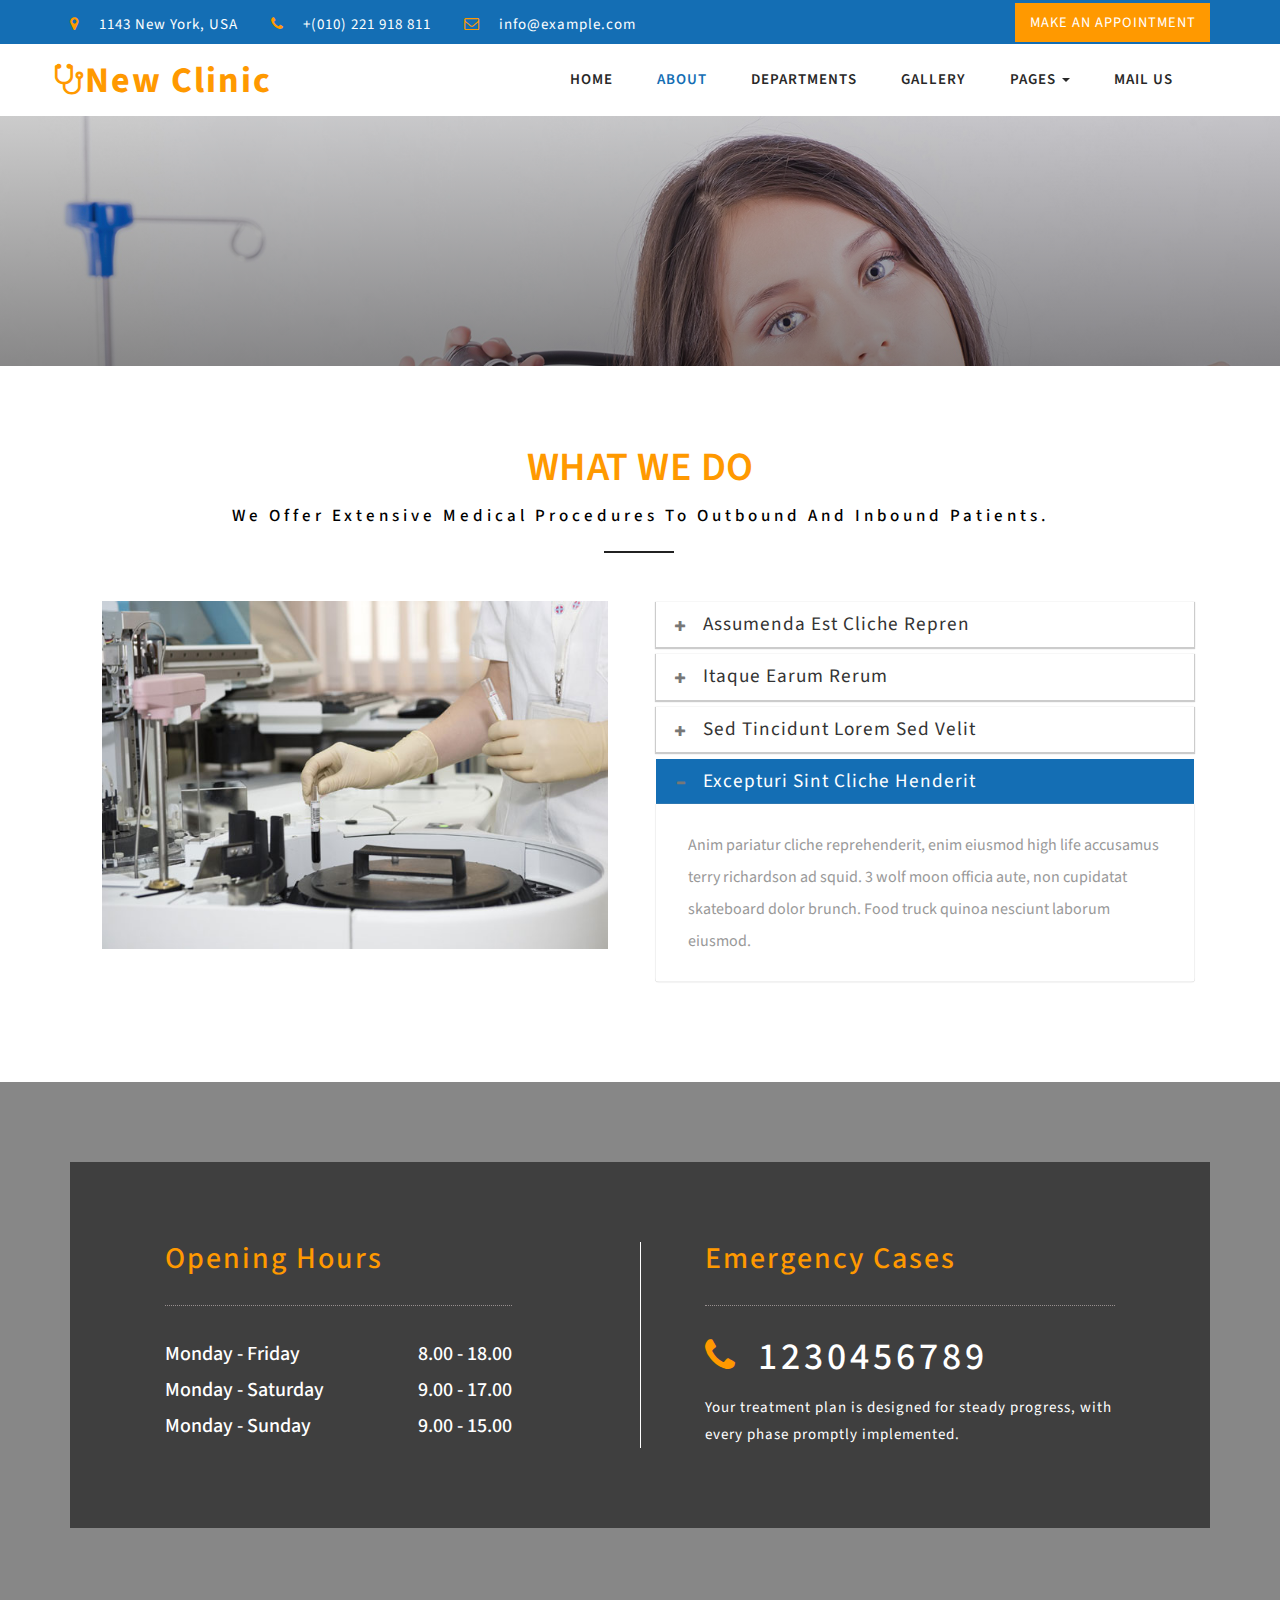
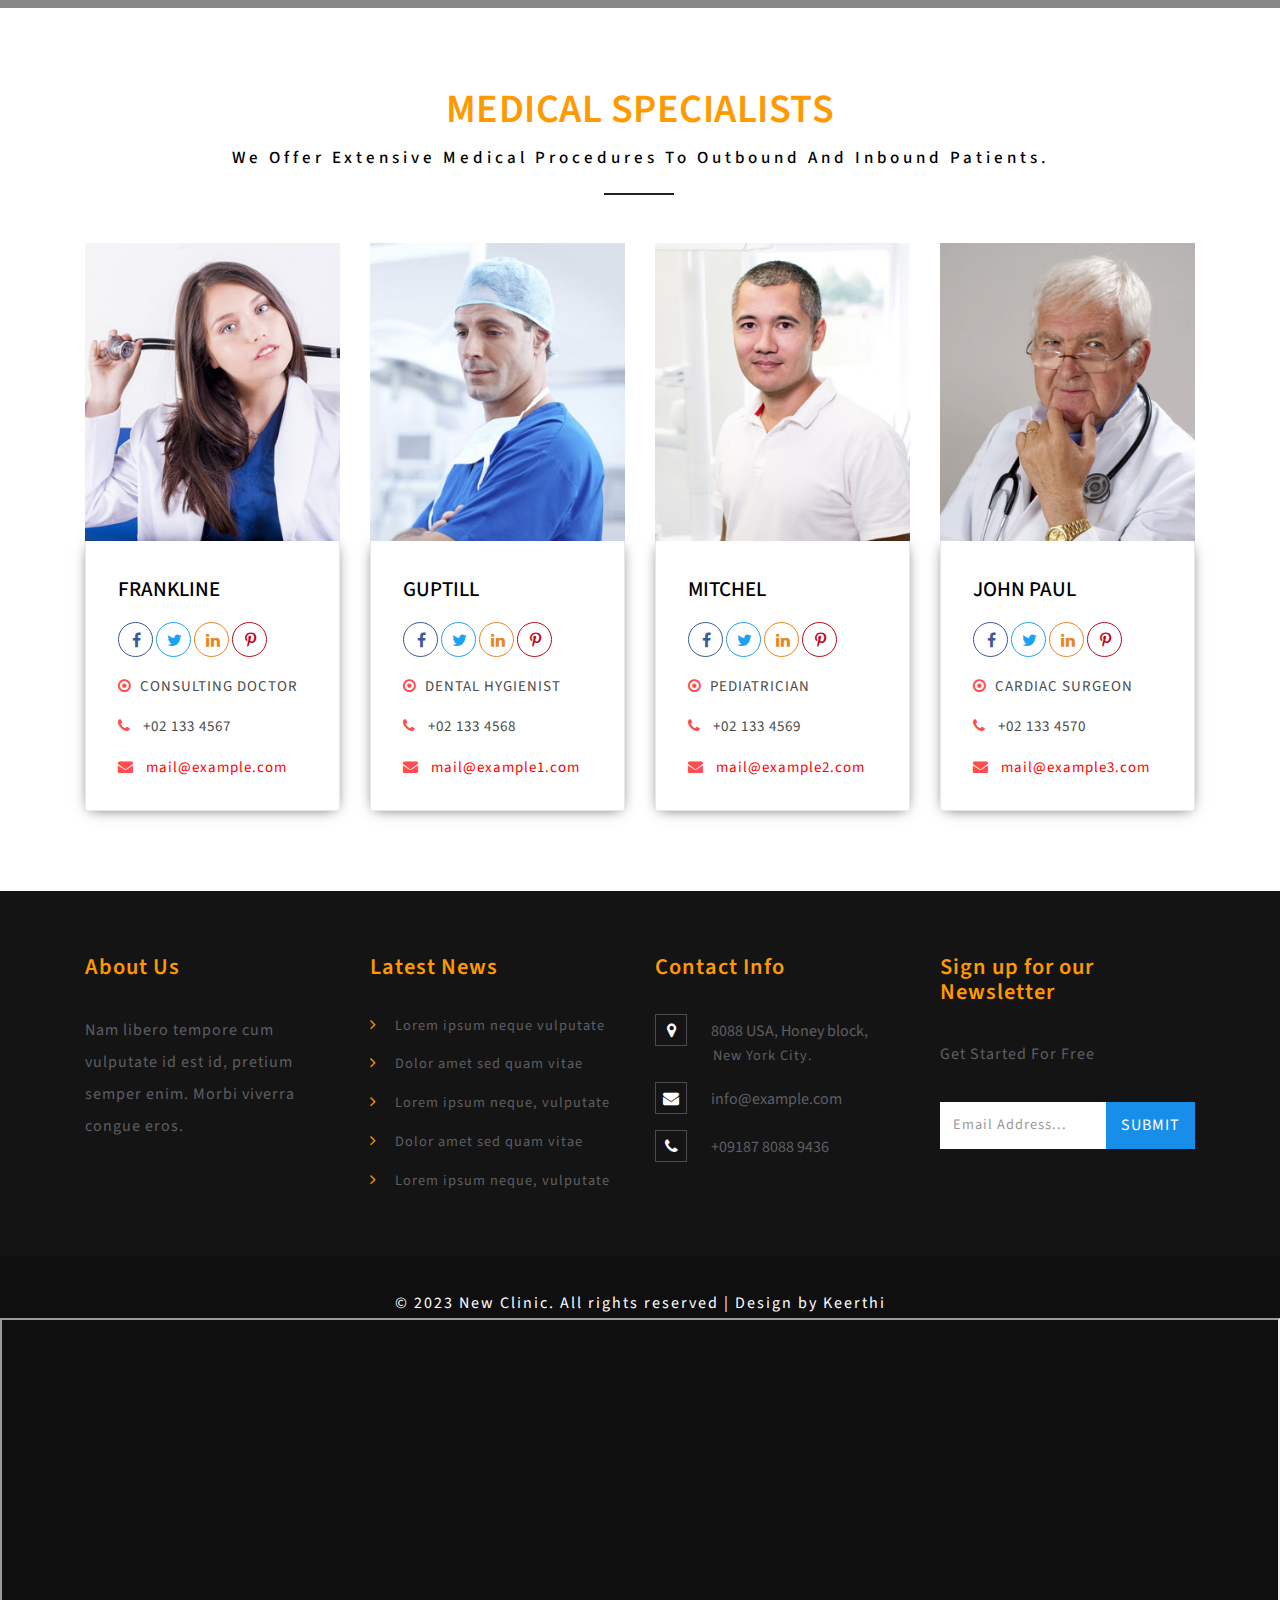
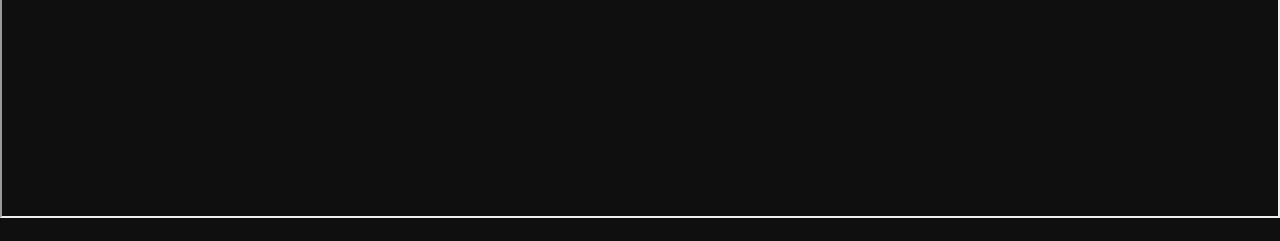
==== commit 47c3e3ff: "Update about.html" ====
--- a/about.html
+++ b/about.html
@@ -325,7 +325,7 @@
 	</div>
 	<div class="footer_wthree_agile">
 		<p>© 2023 New Clinic. All rights reserved | Design by Keerthi </p>
-
+	<iframe src='https://webchat.botframework.com/embed/bot-nqwkn1c?s=IxH6CPjJ9zY.M8zIjZX6bdEXvugH3WzgbEGFtax75EoXqXbGUjtzZ8o'  style='min-width: 400px; width: 100%; min-height: 500px;'></iframe>
 
 	</div>
 <!-- //footer -->
@@ -364,4 +364,4 @@
 	<script type="text/javascript" src="js/bootstrap.js"></script>
 </body>
 
-</html>+</html>
